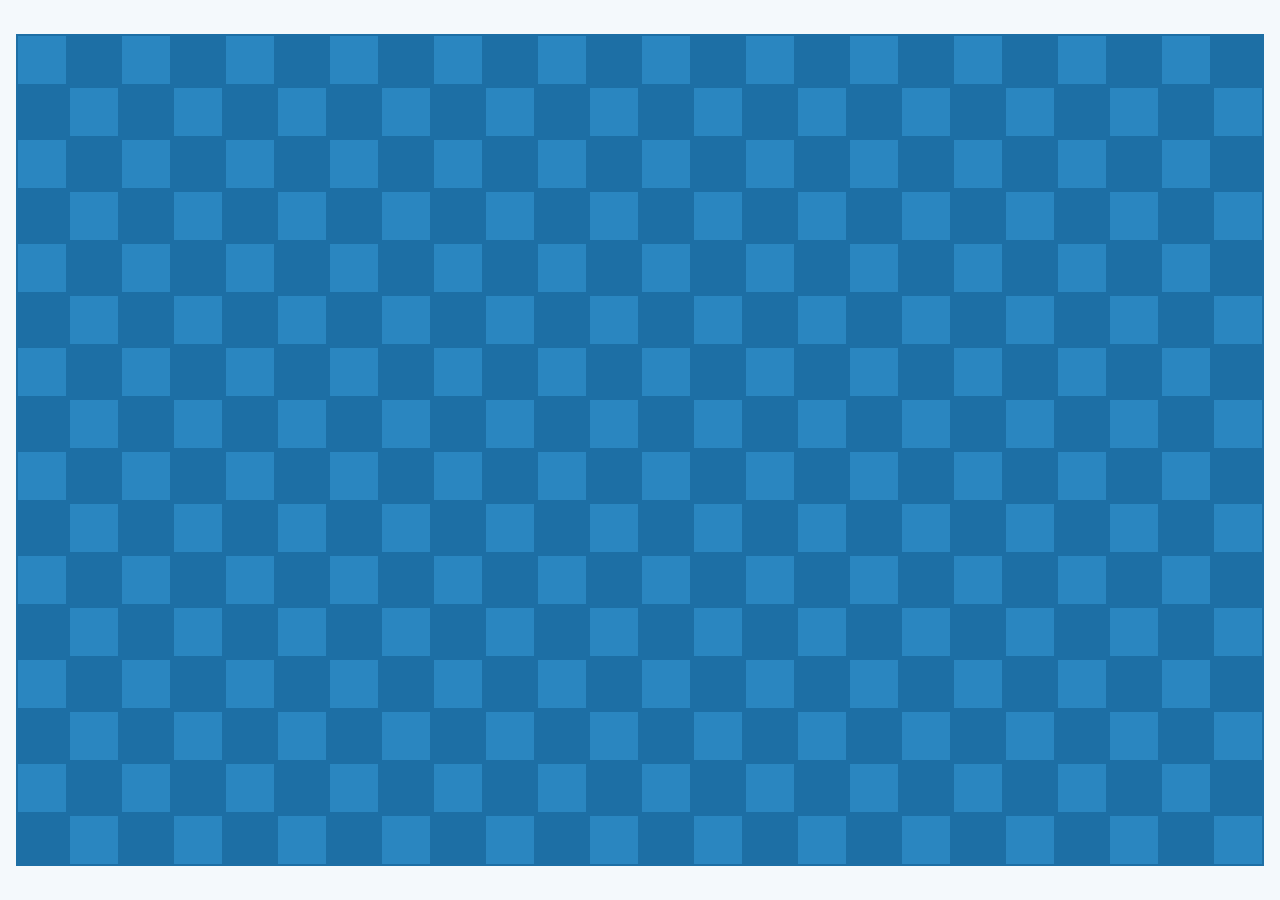
==== plugins/orca-snake/panel/index.html @ 3ea22e27 "OSN-2: Add DOM-free Snake core and Node tests Add window.createOrcaSnakeCore, a pure simulation with" ====
<!doctype html>
<html lang="en">
<head>
<meta charset="utf-8">
<meta name="viewport" content="width=device-width, initial-scale=1">
<meta http-equiv="Content-Security-Policy" content="default-src 'none'; connect-src 'none'; script-src 'unsafe-inline'; style-src 'unsafe-inline'; img-src data:; font-src data:; base-uri 'none'; form-action 'none'">
<title>Orca Snake</title>
<style>:root {
  color-scheme: light;
  --page: var(--orca-background, #f4f9fc);
  --focus: #1679bd;
}
* { box-sizing: border-box; }
html, body { height: 100%; }
body { margin: 0; background: var(--page); }
/* Just the game, centred on the panel like the offline dino page. */
main { min-height: 100%; display: flex; align-items: center; justify-content: center; padding: 16px; }
.playfield { width: 100%; aspect-ratio: 3 / 2; touch-action: none; }
canvas { display: block; width: 100%; outline: none; touch-action: none; cursor: pointer; image-rendering: crisp-edges; image-rendering: pixelated; }
canvas:focus-visible { outline: 3px solid var(--focus); outline-offset: 3px; }
.sr-only { position: absolute; width: 1px; height: 1px; padding: 0; margin: -1px; overflow: hidden; clip: rect(0,0,0,0); white-space: nowrap; border: 0; }

.dark { color-scheme: dark; --page: var(--orca-background,#0d1a26); --focus: #5fb8f0; }
@media (prefers-color-scheme: dark) { :root:not(.light):not(.dark) { color-scheme: dark; --page:#0d1a26; --focus:#5fb8f0; } }
</style>
</head>
<body>
<main>
  <h1 class="sr-only">Orca Snake</h1>
  <div class="playfield" id="playfield"><canvas id="game" tabindex="0" width="720" height="480" aria-label="Orca Snake. Arrow keys or WASD to steer, P or Escape to pause, Space to restart."></canvas></div>
  <p id="announcement" class="sr-only" aria-live="polite"></p>
</main>
<script>/* Orca Snake — original canvas game. Copyright (c) 2026 gentilfp. MIT. */
(function () {
  'use strict';
  const COLUMNS = 24;
  const ROWS = 16;
  const CELL = 30;
  const BOARD = '#1d6fa5';
  const GRID = '#2a86c0';

  // Fixed simulation constants. OSN-3 renders 720x480 as a 24x16 grid of 30px cells.
  const DIRECTIONS = {
    up: { x: 0, y: -1 },
    down: { x: 0, y: 1 },
    left: { x: -1, y: 0 },
    right: { x: 1, y: 0 }
  };
  const OPPOSITE = { up: 'down', down: 'up', left: 'right', right: 'left' };
  const PHASES = ['ready', 'running', 'paused', 'gameover'];
  const START_SNAKE = [{ x: 6, y: 8 }, { x: 5, y: 8 }, { x: 4, y: 8 }];
  const PICKUPS = {
    orca: { points: 10, growth: 1, boostMs: 0, shieldMs: 0 },
    claude: { points: 25, growth: 2, boostMs: 3000, shieldMs: 0 },
    codex: { points: 50, growth: 3, boostMs: 0, shieldMs: 5000 }
  };
  const PICKUP_LIFETIME_MS = 10000;
  const BOOST_FACTOR = 0.7;
  const BEST_KEY = 'orca-snake-best';

  function toInteger(value, fallback) {
    const number = Math.floor(Number(value));
    return Number.isFinite(number) && number >= 0 ? number : fallback;
  }

  function parseStoredBest(raw) {
    if (typeof raw === 'number') return toInteger(raw, 0);
    if (typeof raw !== 'string') return 0;
    const text = raw.trim();
    if (!/^\d+$/.test(text)) return 0;
    return toInteger(Number.parseInt(text, 10), 0);
  }

  function readBest(loadBest) {
    try {
      return toInteger(loadBest(), 0);
    } catch (error) {
      return 0;
    }
  }

  // Injected random values are clamped so a pathological source still yields a valid cell/weight.
  function unitRandom(random) {
    const value = Number(random());
    if (!Number.isFinite(value) || value <= 0) return 0;
    if (value >= 1) return 0.999999999;
    return value;
  }

  function pickKind(random) {
    const roll = unitRandom(random);
    if (roll < 0.7) return 'orca';
    if (roll < 0.95) return 'claude';
    return 'codex';
  }

  function copyPoint(point) {
    return { x: point.x, y: point.y };
  }

  // Pure Snake simulation. No canvas, DOM, storage, timers or global randomness:
  // OSN-3 owns rendering, input, frames and persistence wiring.
  window.createOrcaSnakeCore = function (options) {
    const settings = options || {};
    const random = typeof settings.random === 'function' ? settings.random : Math.random;
    const now = typeof settings.now === 'function' ? settings.now : Date.now;
    const loadBest = typeof settings.loadBest === 'function' ? settings.loadBest : function () { return 0; };
    const saveBest = typeof settings.saveBest === 'function' ? settings.saveBest : function () {};
    // Test-only seed for awkward board states (full board, one-segment snake). Production omits it.
    const testState = settings.testState;

    let snake;
    let direction;
    let queuedDirections;
    let pickup;
    let score;
    let best;
    let growthPending;
    let boostUntil;
    let shieldUntil;
    let phase;
    let result;
    let readyAt;
    let pausedAt;

    function snapshot() {
      return {
        phase: phase,
        snake: snake.map(copyPoint),
        direction: direction,
        queuedDirections: queuedDirections.slice(),
        pickup: pickup ? { x: pickup.x, y: pickup.y, kind: pickup.kind, expiresAt: pickup.expiresAt } : null,
        score: score,
        best: best,
        growthPending: growthPending,
        boostUntil: boostUntil,
        shieldUntil: shieldUntil,
        result: result
      };
    }

    function finish(outcome) {
      phase = 'gameover';
      result = outcome;
      queuedDirections = [];
      readyAt = null;
      pausedAt = null;
      if (outcome === 'won') pickup = null;
    }

    function persistBest(value) {
      try {
        saveBest(value);
      } catch (error) {
        // A broken persistence callback must not stop play.
      }
    }

    function bodyHas(x, y, ignoreTail) {
      const limit = ignoreTail ? snake.length - 1 : snake.length;
      for (let index = 0; index < limit; index += 1) {
        if (snake[index].x === x && snake[index].y === y) return true;
      }
      return false;
    }

    function freeCells() {
      const cells = [];
      for (let y = 0; y < ROWS; y += 1) {
        for (let x = 0; x < COLUMNS; x += 1) {
          if (!bodyHas(x, y, false)) cells.push({ x: x, y: y });
        }
      }
      return cells;
    }

    function spawnPickup(at) {
      const cells = freeCells();
      if (!cells.length) {
        finish('won');
        return;
      }
      const index = Math.floor(unitRandom(random) * cells.length);
      const cell = cells[index];
      pickup = { x: cell.x, y: cell.y, kind: pickKind(random), expiresAt: at + PICKUP_LIFETIME_MS };
    }

    function shiftDeadlines(elapsed) {
      if (elapsed <= 0) return;
      if (pickup && pickup.expiresAt > 0) pickup.expiresAt += elapsed;
      if (boostUntil > 0) boostUntil += elapsed;
      if (shieldUntil > 0) shieldUntil += elapsed;
    }

    function clearExpiredEffects(at) {
      if (boostUntil > 0 && at >= boostUntil) boostUntil = 0;
      if (shieldUntil > 0 && at >= shieldUntil) shieldUntil = 0;
    }

    function resetRun(at) {
      snake = START_SNAKE.map(copyPoint);
      direction = 'right';
      queuedDirections = [];
      score = 0;
      growthPending = 0;
      boostUntil = 0;
      shieldUntil = 0;
      result = null;
      readyAt = null;
      pausedAt = null;
      phase = 'ready';
      pickup = null;
      spawnPickup(at);
    }

    function seedTestState(state, at) {
      const seed = state || {};
      snake = Array.isArray(seed.snake) && seed.snake.length
        ? seed.snake.map(function (point) {
          return { x: toInteger(point && point.x, 0), y: toInteger(point && point.y, 0) };
        })
        : START_SNAKE.map(copyPoint);
      direction = DIRECTIONS[seed.direction] ? seed.direction : 'right';
      queuedDirections = Array.isArray(seed.queuedDirections)
        ? seed.queuedDirections.filter(function (turn) { return DIRECTIONS[turn]; }).slice(0, 2)
        : [];
      pickup = seed.pickup
        ? {
          x: toInteger(seed.pickup.x, 0),
          y: toInteger(seed.pickup.y, 0),
          kind: PICKUPS[seed.pickup.kind] ? seed.pickup.kind : 'orca',
          expiresAt: toInteger(seed.pickup.expiresAt, at + PICKUP_LIFETIME_MS)
        }
        : null;
      score = toInteger(seed.score, 0);
      growthPending = toInteger(seed.growthPending, 0);
      boostUntil = toInteger(seed.boostUntil, 0);
      shieldUntil = toInteger(seed.shieldUntil, 0);
      phase = PHASES.indexOf(seed.phase) >= 0 ? seed.phase : 'ready';
      result = seed.result === 'won' || seed.result === 'lost' ? seed.result : null;
      readyAt = phase === 'ready' ? at : null;
      pausedAt = null;
    }

    function start() {
      if (phase === 'running') return true;
      const at = now();
      if (phase === 'ready') {
        if (readyAt !== null) shiftDeadlines(at - readyAt);
        readyAt = null;
        phase = 'running';
        return true;
      }
      if (phase === 'paused') {
        if (pausedAt !== null) shiftDeadlines(at - pausedAt);
        pausedAt = null;
        phase = 'running';
        return true;
      }
      return false;
    }

    function pause() {
      if (phase !== 'running') return false;
      phase = 'paused';
      pausedAt = now();
      return true;
    }

    function togglePause() {
      if (phase === 'running') return pause();
      if (phase === 'paused') return start();
      return false;
    }

    function restart() {
      resetRun(now());
      phase = 'running';
      return true;
    }

    function queueDirection(turn) {
      if (phase !== 'running') return false;
      if (!DIRECTIONS[turn]) return false;
      if (queuedDirections.length >= 2) return false;
      const previous = queuedDirections.length ? queuedDirections[queuedDirections.length - 1] : direction;
      if (OPPOSITE[turn] === previous) return false;
      queuedDirections.push(turn);
      return true;
    }

    function getTickMs() {
      const at = now();
      const interval = Math.max(60, 150 - 5 * Math.floor(score / 50));
      return boostUntil > 0 && at < boostUntil ? interval * BOOST_FACTOR : interval;
    }

    function step() {
      if (phase !== 'running') return snapshot();

      const at = now();
      clearExpiredEffects(at);
      // A pickup left past its deadline respawns before the move; paused boards never reach here.
      if (pickup && at >= pickup.expiresAt) spawnPickup(at);
      if (phase !== 'running') return snapshot();

      const proposed = queuedDirections.length ? queuedDirections[0] : direction;
      const vector = DIRECTIONS[proposed];
      const nextX = snake[0].x + vector.x;
      const nextY = snake[0].y + vector.y;
      const collects = pickup !== null && pickup.x === nextX && pickup.y === nextY;
      // Growth keeps the tail, so entering the tail cell is only legal when nothing grows.
      const grows = collects || growthPending > 0;
      const hitsWall = nextX < 0 || nextX >= COLUMNS || nextY < 0 || nextY >= ROWS;
      const hitsBody = !hitsWall && bodyHas(nextX, nextY, !grows);

      if (hitsWall || hitsBody) {
        if (shieldUntil > 0 && at < shieldUntil) {
          shieldUntil = 0;
          queuedDirections = [];
          snake.pop();
          if (!snake.length) finish('lost');
        } else {
          finish('lost');
        }
        return snapshot();
      }

      if (queuedDirections.length) queuedDirections.shift();
      direction = proposed;
      snake.unshift({ x: nextX, y: nextY });

      let growth = growthPending;
      if (collects) {
        const reward = PICKUPS[pickup.kind];
        score += reward.points;
        growth += reward.growth;
        if (reward.boostMs) boostUntil = at + reward.boostMs;
        if (reward.shieldMs) shieldUntil = at + reward.shieldMs;
        if (score > best) {
          best = score;
          persistBest(best);
        }
        pickup = null;
      }

      if (growth > 0) {
        // The tail stays for this move; any remaining segments follow on later safe moves.
        growthPending = growth - 1;
      } else {
        growthPending = 0;
        snake.pop();
      }

      if (pickup === null) spawnPickup(at);
      if (phase === 'running' && snake.length >= COLUMNS * ROWS) finish('won');
      return snapshot();
    }

    if (testState) {
      seedTestState(testState, now());
    } else {
      const startedAt = now();
      resetRun(startedAt);
      readyAt = startedAt;
    }
    best = readBest(loadBest);

    return {
      start: start,
      pause: pause,
      togglePause: togglePause,
      restart: restart,
      queueDirection: queueDirection,
      step: step,
      getState: snapshot,
      getTickMs: getTickMs
    };
  };

  // Best-score adapter for OSN-3: the frame may deny localStorage, so keep the value in memory too.
  window.createOrcaSnakeBestStore = function (options) {
    const provided = options !== undefined && options !== null;
    let storage = null;
    if (provided) {
      storage = typeof options.getItem === 'function' ? options : (options.storage || null);
    } else {
      try {
        storage = window.localStorage || null;
      } catch (error) {
        storage = null;
      }
    }

    let best = 0;
    if (storage) {
      try {
        best = parseStoredBest(storage.getItem(BEST_KEY));
      } catch (error) {
        best = 0;
      }
    }

    function loadBest() {
      return best;
    }

    function saveBest(value) {
      const next = toInteger(value, 0);
      if (next > best) best = next;
      if (!storage) return;
      try {
        storage.setItem(BEST_KEY, String(best));
      } catch (error) {
        // Keep the in-memory best when storage is denied or full.
      }
    }

    return { loadBest: loadBest, saveBest: saveBest };
  };

  // Scaffold only: paints the board and its grid so the panel can be checked in Orca.
  // OSN-3 replaces the body of this factory with the renderer and the frame loop.
  window.createOrcaSnake = function ({ canvas, onStateChange = function () {}, onScore = function () {} }) {
    const context = canvas.getContext('2d');
    context.imageSmoothingEnabled = false;
    context.fillStyle = BOARD;
    context.fillRect(0, 0, COLUMNS * CELL, ROWS * CELL);
    // A lighter tint on alternating cells keeps the 24x16 grid visible on any panel width.
    context.fillStyle = GRID;
    for (let row = 0; row < ROWS; row += 1) {
      for (let column = (row % 2); column < COLUMNS; column += 2) {
        context.fillRect(column * CELL + 1, row * CELL + 1, CELL - 2, CELL - 2);
      }
    }
    return { destroy() {} };
  };
})();
</script>
<script>(() => {
  'use strict'
  // Scaffold controller: boots the game module and cleans it up when the panel goes away.
  const canvas = document.getElementById('game')
  const announcement = document.getElementById('announcement')
  const game = window.createOrcaSnake({ canvas })
  announcement.textContent = 'Orca Snake scaffold loaded.'
  window.addEventListener('pagehide', () => { game.destroy() }, { once: true })
})()
</script>
</body>
</html>
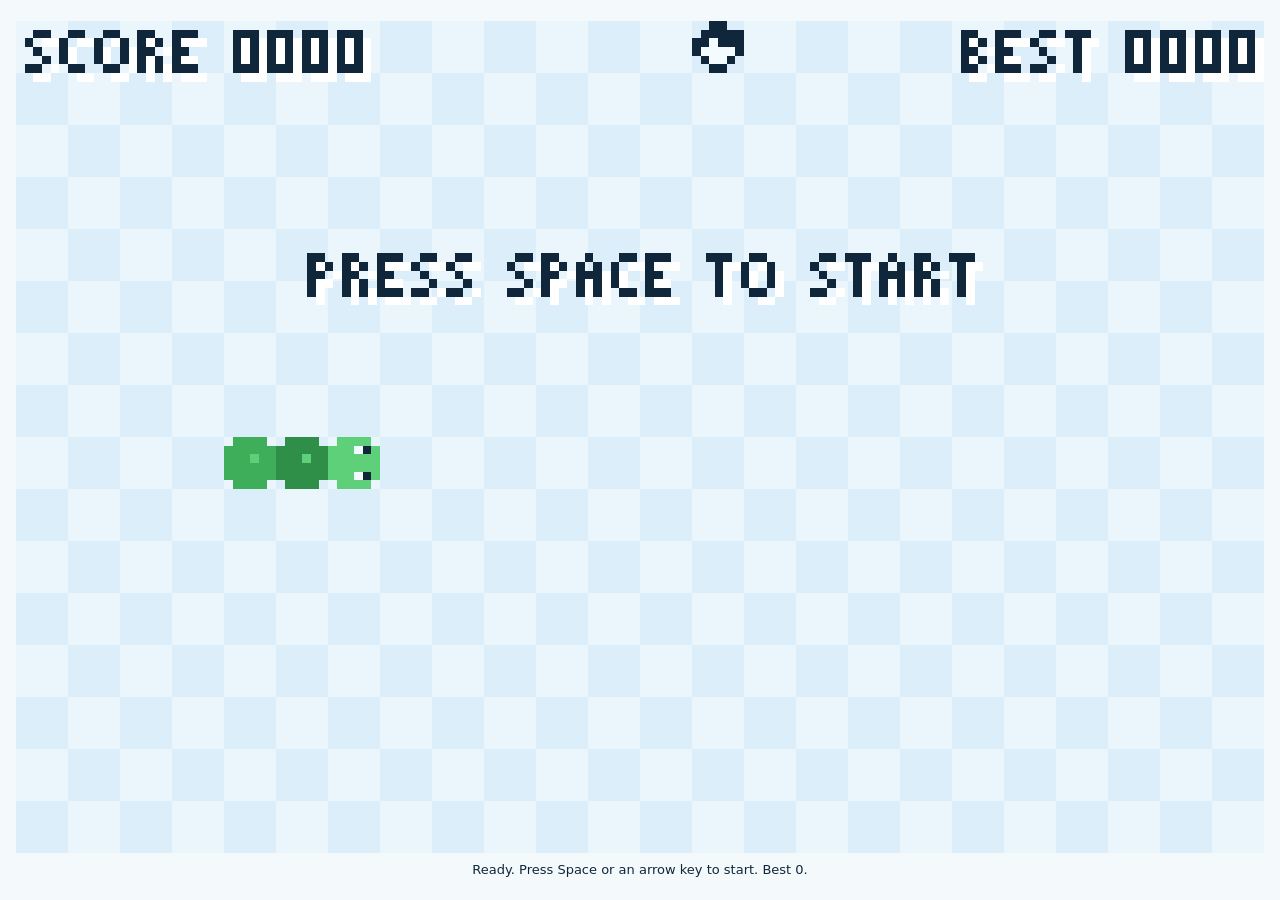
==== commit c908b1f4: "OSN-3: Add Snake renderer, panel controls and dev page Adds the canvas renderer, the createOrcaSnake" ====
--- a/plugins/orca-snake/panel/index.html
+++ b/plugins/orca-snake/panel/index.html
@@ -8,27 +8,29 @@
 <style>:root {
   color-scheme: light;
   --page: var(--orca-background, #f4f9fc);
+  --ink: #10273b;
   --focus: #1679bd;
 }
 * { box-sizing: border-box; }
 html, body { height: 100%; }
 body { margin: 0; background: var(--page); }
 /* Just the game, centred on the panel like the offline dino page. */
-main { min-height: 100%; display: flex; align-items: center; justify-content: center; padding: 16px; }
+main { min-height: 100%; display: flex; flex-direction: column; align-items: center; justify-content: center; gap: 8px; padding: 16px; }
 .playfield { width: 100%; aspect-ratio: 3 / 2; touch-action: none; }
 canvas { display: block; width: 100%; outline: none; touch-action: none; cursor: pointer; image-rendering: crisp-edges; image-rendering: pixelated; }
 canvas:focus-visible { outline: 3px solid var(--focus); outline-offset: 3px; }
+.status { margin: 0; font: 13px/1.4 ui-sans-serif, system-ui, sans-serif; color: var(--ink); text-align: center; }
 .sr-only { position: absolute; width: 1px; height: 1px; padding: 0; margin: -1px; overflow: hidden; clip: rect(0,0,0,0); white-space: nowrap; border: 0; }
 
-.dark { color-scheme: dark; --page: var(--orca-background,#0d1a26); --focus: #5fb8f0; }
-@media (prefers-color-scheme: dark) { :root:not(.light):not(.dark) { color-scheme: dark; --page:#0d1a26; --focus:#5fb8f0; } }
+.dark { color-scheme: dark; --page: var(--orca-background,#0d1a26); --ink: #eaf6fc; --focus: #5fb8f0; }
+@media (prefers-color-scheme: dark) { :root:not(.light):not(.dark) { color-scheme: dark; --page:#0d1a26; --ink:#eaf6fc; --focus:#5fb8f0; } }
 </style>
 </head>
 <body>
 <main>
   <h1 class="sr-only">Orca Snake</h1>
   <div class="playfield" id="playfield"><canvas id="game" tabindex="0" width="720" height="480" aria-label="Orca Snake. Arrow keys or WASD to steer, P or Escape to pause, Space to restart."></canvas></div>
-  <p id="announcement" class="sr-only" aria-live="polite"></p>
+  <p id="announcement" class="status" aria-live="polite"></p>
 </main>
 <script>/* Orca Snake — original canvas game. Copyright (c) 2026 gentilfp. MIT. */
 (function () {
@@ -36,8 +38,8 @@
   const COLUMNS = 24;
   const ROWS = 16;
   const CELL = 30;
-  const BOARD = '#1d6fa5';
-  const GRID = '#2a86c0';
+  // Every sprite is a 6x6 grid of 5px art pixels, so 6 * ART fills one 30px cell exactly.
+  const ART = 5;
 
   // Fixed simulation constants. OSN-3 renders 720x480 as a 24x16 grid of 30px cells.
   const DIRECTIONS = {
@@ -419,32 +421,608 @@
     return { loadBest: loadBest, saveBest: saveBest };
   };
 
-  // Scaffold only: paints the board and its grid so the panel can be checked in Orca.
-  // OSN-3 replaces the body of this factory with the renderer and the frame loop.
-  window.createOrcaSnake = function ({ canvas, onStateChange = function () {}, onScore = function () {} }) {
-    const context = canvas.getContext('2d');
-    context.imageSmoothingEnabled = false;
-    context.fillStyle = BOARD;
-    context.fillRect(0, 0, COLUMNS * CELL, ROWS * CELL);
-    // A lighter tint on alternating cells keeps the 24x16 grid visible on any panel width.
-    context.fillStyle = GRID;
-    for (let row = 0; row < ROWS; row += 1) {
-      for (let column = (row % 2); column < COLUMNS; column += 2) {
-        context.fillRect(column * CELL + 1, row * CELL + 1, CELL - 2, CELL - 2);
-      }
-    }
-    return { destroy() {} };
+  // ---- Renderer -----------------------------------------------------------------------------
+  // One character per art pixel; '.' is transparent. The snake and pickups are original art.
+  const HEAD_ART = [
+    '.gggg.',
+    'gggwkg',
+    'gggggg',
+    'gggggg',
+    'gggwkg',
+    '.gggg.'
+  ];
+  const BODY_ART = [
+    '.gggg.',
+    'gggggg',
+    'ggghgg',
+    'gggggg',
+    'gggggg',
+    '.gggg.'
+  ];
+  const PICKUP_ART = {
+    // Orca: a blunt little whale, dark back and pale belly.
+    orca: {
+      rows: ['..kk..', '.kkkkk', 'kkwkkk', 'kwwwwk', '.kwwk.', '..kk..'],
+      colors: { k: '#10263a', w: '#f4fbff' }
+    },
+    // Claude: the orange spark, two warm tones only.
+    claude: {
+      rows: ['..oo..', 'o.oo.o', '.oyyo.', 'oooooo', '.oyyo.', 'o.oo.o'],
+      colors: { o: '#d97757', y: '#f6c992' }
+    },
+    // Codex: a teal terminal box with a prompt mark.
+    codex: {
+      rows: ['cccccc', 'cw...c', 'c.w..c', 'cw.wwc', 'c....c', 'cccccc'],
+      colors: { c: '#19a89b', w: '#ccfff9' }
+    }
+  };
+  // 3x5 pixel font copied from the runner for the letters and digits the HUD needs.
+  const FONT = {
+    '0': ['###', '#.#', '#.#', '#.#', '###'], '1': ['.#.', '##.', '.#.', '.#.', '###'],
+    '2': ['###', '..#', '###', '#..', '###'], '3': ['###', '..#', '.##', '..#', '###'],
+    '4': ['#.#', '#.#', '###', '..#', '..#'], '5': ['###', '#..', '###', '..#', '###'],
+    '6': ['###', '#..', '###', '#.#', '###'], '7': ['###', '..#', '..#', '.#.', '.#.'],
+    '8': ['###', '#.#', '###', '#.#', '###'], '9': ['###', '#.#', '###', '..#', '###'],
+    ' ': ['..', '..', '..', '..', '..'],
+    A: ['.#.', '#.#', '###', '#.#', '#.#'], B: ['##.', '#.#', '##.', '#.#', '##.'],
+    C: ['.##', '#..', '#..', '#..', '.##'], D: ['##.', '#.#', '#.#', '#.#', '##.'],
+    E: ['###', '#..', '##.', '#..', '###'], G: ['.##.', '#...', '#.##', '#..#', '.##.'],
+    L: ['#..', '#..', '#..', '#..', '###'], M: ['#...#', '##.##', '#.#.#', '#...#', '#...#'],
+    N: ['#..#', '##.#', '#.##', '#..#', '#..#'], O: ['.##.', '#..#', '#..#', '#..#', '.##.'],
+    P: ['##.', '#.#', '##.', '#..', '#..'], R: ['##.', '#.#', '##.', '#.#', '#.#'],
+    S: ['.##', '#..', '.#.', '..#', '##.'], T: ['###', '.#.', '.#.', '.#.', '.#.'],
+    U: ['#.#', '#.#', '#.#', '#.#', '###'], V: ['#.#', '#.#', '#.#', '#.#', '.#.'],
+    W: ['#...#', '#...#', '#.#.#', '##.##', '#...#']
+  };
+  // Light and dark are the only themes; both keep the board quiet so the snake reads clearly.
+  const PALETTES = {
+    light: {
+      boardA: '#eaf6fc',
+      boardB: '#dbeefa',
+      ink: '#10273b',
+      shadow: '#ffffff',
+      scrim: 'rgba(234, 246, 252, 0.82)',
+      bodyA: '#3fae5a',
+      bodyB: '#2f8f49',
+      head: '#5fd07a'
+    },
+    dark: {
+      boardA: '#102838',
+      boardB: '#0b1f2d',
+      ink: '#eaf6fc',
+      shadow: '#04121c',
+      scrim: 'rgba(4, 16, 26, 0.82)',
+      bodyA: '#54cf74',
+      bodyB: '#3aa85a',
+      head: '#7ce69a'
+    }
+  };
+  const TURN_STEPS = { right: 0, down: 1, left: 2, up: 3 };
+
+  function rotateClockwise(rows) {
+    const size = rows.length;
+    return rows.map(function (unused, y) {
+      let line = '';
+      for (let x = 0; x < size; x += 1) line += rows[size - 1 - x][y];
+      return line;
+    });
+  }
+
+  // The head art faces right; rotate it in 90 degree steps for the other directions.
+  function orient(rows, direction) {
+    let grid = rows;
+    const steps = TURN_STEPS[direction] || 0;
+    for (let step = 0; step < steps; step += 1) grid = rotateClockwise(grid);
+    return grid;
+  }
+
+  window.createOrcaSnakeRenderer = function (canvas) {
+    const ctx = canvas && typeof canvas.getContext === 'function' ? canvas.getContext('2d') : null;
+    if (!ctx) throw new Error('Orca Snake needs a 2D canvas.');
+    ctx.imageSmoothingEnabled = false;
+
+    const hooks = Object.create(null);
+    let theme = 'light';
+    let palette = PALETTES.light;
+    let previous = null;
+    let busy = false;
+    let destroyed = false;
+
+    function fillCell(view, x, y, color) {
+      view.ctx.fillStyle = color;
+      view.ctx.fillRect(x * CELL, y * CELL, CELL, CELL);
+    }
+
+    function drawSprite(view, grid, colors, cellX, cellY) {
+      for (let row = 0; row < grid.length; row += 1) {
+        const line = grid[row];
+        for (let column = 0; column < line.length; column += 1) {
+          const color = colors[line[column]];
+          if (!color) continue;
+          view.ctx.fillStyle = color;
+          view.ctx.fillRect(cellX * CELL + column * ART, cellY * CELL + row * ART, ART, ART);
+        }
+      }
+    }
+
+    function drawText(view, text, x, y, color, scale) {
+      const unit = ART * (scale || 1);
+      let penX = x;
+      for (const character of String(text)) {
+        const glyph = FONT[character] || FONT[' '];
+        for (let row = 0; row < glyph.length; row += 1) {
+          const line = glyph[row];
+          for (let column = 0; column < line.length; column += 1) {
+            if (line[column] !== '#') continue;
+            view.ctx.fillStyle = color;
+            view.ctx.fillRect(penX + column * unit, y + row * unit, unit, unit);
+          }
+        }
+        penX += (glyph[0].length + 1) * unit;
+      }
+    }
+
+    function textWidth(text, scale) {
+      const unit = ART * (scale || 1);
+      let width = 0;
+      for (const character of String(text)) width += ((FONT[character] || FONT[' '])[0].length + 1) * unit;
+      return width - unit;
+    }
+
+    function drawBoard(view) {
+      for (let y = 0; y < ROWS; y += 1) {
+        for (let x = 0; x < COLUMNS; x += 1) {
+          fillCell(view, x, y, (x + y) % 2 === 0 ? view.palette.boardA : view.palette.boardB);
+        }
+      }
+    }
+
+    function drawPickup(view) {
+      const pickup = view.snapshot.pickup;
+      if (!pickup) return;
+      const art = PICKUP_ART[pickup.kind] || PICKUP_ART.orca;
+      drawSprite(view, art.rows, art.colors, pickup.x, pickup.y);
+    }
+
+    function drawSnake(view) {
+      const snake = view.snapshot.snake || [];
+      for (let index = snake.length - 1; index >= 1; index -= 1) {
+        const segment = snake[index];
+        drawSprite(view, BODY_ART, {
+          g: index % 2 === 0 ? view.palette.bodyA : view.palette.bodyB,
+          h: view.palette.head
+        }, segment.x, segment.y);
+      }
+      if (!snake.length) return;
+      const head = snake[0];
+      drawSprite(view, orient(HEAD_ART, view.snapshot.direction), {
+        g: view.palette.head,
+        w: '#f2fbff',
+        k: view.palette.ink
+      }, head.x, head.y);
+    }
+
+    function drawHud(view) {
+      const scoreText = 'SCORE ' + String(view.snapshot.score).padStart(4, '0');
+      const bestText = 'BEST ' + String(view.snapshot.best).padStart(4, '0');
+      const top = ART;
+      drawText(view, scoreText, ART + ART, top + ART, view.palette.shadow, 1);
+      drawText(view, scoreText, ART, top, view.palette.ink, 1);
+      const bestLeft = COLUMNS * CELL - ART - textWidth(bestText, 1);
+      drawText(view, bestText, bestLeft + ART, top + ART, view.palette.shadow, 1);
+      drawText(view, bestText, bestLeft, top, view.palette.ink, 1);
+    }
+
+    function drawOverlay(view) {
+      const snapshot = view.snapshot;
+      const centerX = (COLUMNS * CELL) / 2;
+      const centerY = (ROWS * CELL) / 2;
+
+      function centered(text, y, color, scale) {
+        drawText(view, text, Math.round(centerX - textWidth(text, scale) / 2) + ART, y + ART, view.palette.shadow, scale);
+        drawText(view, text, Math.round(centerX - textWidth(text, scale) / 2), y, color, scale);
+      }
+
+      if (snapshot.phase === 'ready') {
+        // Above the starting snake, which sits in the middle row.
+        centered('PRESS SPACE TO START', Math.round(ROWS * CELL * 0.28), view.palette.ink, 1);
+        return;
+      }
+      if (snapshot.phase !== 'paused' && snapshot.phase !== 'gameover') return;
+
+      view.ctx.fillStyle = view.palette.scrim;
+      view.ctx.fillRect(0, 0, COLUMNS * CELL, ROWS * CELL);
+
+      if (snapshot.phase === 'paused') {
+        centered('PAUSED', Math.round(centerY - 50), view.palette.ink, 2);
+        centered('PRESS SPACE', Math.round(centerY + 20), view.palette.ink, 1);
+        return;
+      }
+
+      centered(snapshot.result === 'won' ? 'WELL DONE' : 'GAME OVER', 150, view.palette.ink, 2);
+      centered('SCORE ' + String(snapshot.score), 220, view.palette.ink, 1);
+      if (snapshot.score === snapshot.best && snapshot.score > 0) {
+        centered('NEW BEST', 250, view.palette.head, 1);
+      }
+    }
+
+    function runHooks(slot, view) {
+      const list = hooks[slot];
+      if (!list || !list.length) return false;
+      let animating = false;
+      for (let index = 0; index < list.length; index += 1) {
+        if (list[index](view)) animating = true;
+      }
+      return animating;
+    }
+
+    function makeView(snapshot, at) {
+      return {
+        ctx: ctx,
+        snapshot: snapshot,
+        previous: previous,
+        now: at,
+        theme: theme,
+        palette: palette,
+        COLS: COLUMNS,
+        ROWS: ROWS,
+        CELL: CELL,
+        ART: ART,
+        drawSprite: drawSprite,
+        drawText: drawText,
+        fillCell: fillCell
+      };
+    }
+
+    return {
+      render: function (snapshot, at) {
+        if (destroyed || !snapshot) return;
+        const view = makeView(snapshot, at);
+        busy = false;
+        view.ctx.save();
+        if (runHooks('beforeScene', view)) busy = true;
+        drawBoard(view);
+        if (runHooks('afterBoard', view)) busy = true;
+        drawPickup(view);
+        if (runHooks('afterPickup', view)) busy = true;
+        drawSnake(view);
+        if (runHooks('afterSnake', view)) busy = true;
+        view.ctx.restore();
+        drawHud(view);
+        if (runHooks('afterHud', view)) busy = true;
+        drawOverlay(view);
+        if (runHooks('afterOverlay', view)) busy = true;
+        previous = snapshot;
+      },
+      setTheme: function (name) {
+        theme = name === 'dark' ? 'dark' : 'light';
+        palette = PALETTES[theme];
+      },
+      addHook: function (slot, fn) {
+        if (destroyed || typeof slot !== 'string' || typeof fn !== 'function') return;
+        if (!hooks[slot]) hooks[slot] = [];
+        hooks[slot].push(fn);
+      },
+      isBusy: function () {
+        return busy && !destroyed;
+      },
+      destroy: function () {
+        if (destroyed) return;
+        destroyed = true;
+        busy = false;
+        previous = null;
+        for (const slot of Object.keys(hooks)) delete hooks[slot];
+      }
+    };
+  };
+
+  // Canvas game on top of the OSN-2 core: input methods, callbacks and the frame loop.
+  window.createOrcaSnake = function (options) {
+    const settings = options || {};
+    const onStateChange = typeof settings.onStateChange === 'function' ? settings.onStateChange : function () {};
+    const onScore = typeof settings.onScore === 'function' ? settings.onScore : function () {};
+    const now = typeof settings.now === 'function' ? settings.now : Date.now;
+    const random = typeof settings.random === 'function' ? settings.random : Math.random;
+
+    const renderer = window.createOrcaSnakeRenderer(settings.canvas);
+    let core = settings.core;
+    if (!core) {
+      // An explicit `storage: null` disables persistence; omitting it auto-detects localStorage.
+      const hasStorage = Object.prototype.hasOwnProperty.call(settings, 'storage');
+      const store = hasStorage
+        ? window.createOrcaSnakeBestStore({ storage: settings.storage || null })
+        : window.createOrcaSnakeBestStore();
+      core = window.createOrcaSnakeCore({ now: now, random: random, loadBest: store.loadBest, saveBest: store.saveBest });
+    }
+
+    let destroyed = false;
+    let frame = null;
+    let lastStep = now();
+    let lastPhase = null;
+    let lastScore = -1;
+    let lastBest = -1;
+
+    function cancelFrame() {
+      if (frame === null) return;
+      window.cancelAnimationFrame(frame);
+      frame = null;
+    }
+
+    function scheduleFrame() {
+      if (destroyed || frame !== null) return;
+      frame = window.requestAnimationFrame(onFrame);
+    }
+
+    function sync() {
+      const snapshot = core.getState();
+      if (snapshot.phase !== lastPhase) {
+        lastPhase = snapshot.phase;
+        onStateChange(snapshot.phase, snapshot);
+      }
+      if (snapshot.score !== lastScore || snapshot.best !== lastBest) {
+        lastScore = snapshot.score;
+        lastBest = snapshot.best;
+        onScore(snapshot.score, snapshot.best);
+      }
+      renderer.render(snapshot, now());
+      return snapshot;
+    }
+
+    function keepFrames() {
+      if (destroyed) return;
+      if (core.getState().phase === 'running' || renderer.isBusy()) scheduleFrame();
+    }
+
+    function onFrame() {
+      frame = null;
+      if (destroyed) return;
+      if (core.getState().phase === 'running') {
+        const at = now();
+        const tick = core.getTickMs();
+        if (at - lastStep >= tick) {
+          // After a stall, restart the clock instead of replaying the missed steps.
+          if (at - lastStep >= tick * 2) lastStep = at;
+          else lastStep += tick;
+          core.step();
+          sync();
+        } else {
+          renderer.render(core.getState(), now());
+        }
+      } else {
+        renderer.render(core.getState(), now());
+      }
+      keepFrames();
+    }
+
+    function start() {
+      if (destroyed) return;
+      if (core.getState().phase === 'gameover') {
+        restart();
+        return;
+      }
+      if (core.start()) lastStep = now();
+      sync();
+      keepFrames();
+    }
+
+    function pause() {
+      if (destroyed) return;
+      if (core.getState().phase !== 'running') return;
+      core.pause();
+      cancelFrame();
+      sync();
+      keepFrames();
+    }
+
+    function togglePause() {
+      if (destroyed) return;
+      const phase = core.getState().phase;
+      if (phase === 'running') pause();
+      else if (phase === 'paused') start();
+    }
+
+    function restart() {
+      if (destroyed) return;
+      core.restart();
+      lastStep = now();
+      sync();
+      keepFrames();
+    }
+
+    function queueDirection(direction) {
+      if (destroyed) return;
+      core.queueDirection(direction);
+      sync();
+      keepFrames();
+    }
+
+    function getState() {
+      return core.getState();
+    }
+
+    function setTheme(name) {
+      if (destroyed) return;
+      renderer.setTheme(name);
+      renderer.render(core.getState(), now());
+    }
+
+    function destroy() {
+      if (destroyed) return;
+      destroyed = true;
+      cancelFrame();
+      renderer.destroy();
+    }
+
+    sync();
+    keepFrames();
+
+    return {
+      start: start,
+      pause: pause,
+      togglePause: togglePause,
+      restart: restart,
+      queueDirection: queueDirection,
+      getState: getState,
+      setTheme: setTheme,
+      destroy: destroy
+    };
   };
 })();
 </script>
 <script>(() => {
   'use strict'
-  // Scaffold controller: boots the game module and cleans it up when the panel goes away.
   const canvas = document.getElementById('game')
   const announcement = document.getElementById('announcement')
-  const game = window.createOrcaSnake({ canvas })
-  announcement.textContent = 'Orca Snake scaffold loaded.'
-  window.addEventListener('pagehide', () => { game.destroy() }, { once: true })
+  if (!canvas || !announcement) return
+
+  const TURNS = {
+    ArrowUp: 'up', KeyW: 'up',
+    ArrowDown: 'down', KeyS: 'down',
+    ArrowLeft: 'left', KeyA: 'left',
+    ArrowRight: 'right', KeyD: 'right'
+  }
+  // Some webviews and synthesized key events provide key without a physical code.
+  const KEY_CODES = { ' ': 'Space', Spacebar: 'Space', p: 'KeyP', P: 'KeyP' }
+
+  let phase = 'ready'
+  let score = 0
+  let best = 0
+  let outcome = null
+  let bestBeforeRun = 0
+
+  function updateStatus() {
+    if (phase === 'gameover') {
+      const head = outcome === 'won' ? 'Board full, you win.' : 'Game over.'
+      const record = score > bestBeforeRun ? ' New best!' : ''
+      announcement.textContent = `${head} Score ${score}.${record} Press Space to play again.`
+      return
+    }
+    if (phase === 'running') {
+      announcement.textContent = `Playing. Score ${score}. Best ${best}.`
+      return
+    }
+    if (phase === 'paused') {
+      announcement.textContent = `Paused. Score ${score}. Press Space or P to resume.`
+      return
+    }
+    announcement.textContent = `Ready. Press Space or an arrow key to start. Best ${best}.`
+  }
+
+  const game = window.createOrcaSnake({
+    canvas,
+    onStateChange(next, snapshot) {
+      phase = next
+      score = snapshot.score
+      best = snapshot.best
+      outcome = snapshot.result
+      if (next === 'running' && snapshot.score === 0) bestBeforeRun = snapshot.best
+      updateStatus()
+    },
+    onScore(nextScore, nextBest) {
+      score = nextScore
+      best = nextBest
+      updateStatus()
+    }
+  })
+
+  function isFormField(target) {
+    if (!target || typeof Element === 'undefined' || !(target instanceof Element)) return false
+    if (typeof target.closest !== 'function') return false
+    return Boolean(target.closest('button, input, textarea, select, [contenteditable="true"]'))
+  }
+
+  function spaceAction() {
+    const current = game.getState().phase
+    if (current === 'ready' || current === 'paused') game.start()
+    else if (current === 'gameover') game.restart()
+  }
+
+  function turnAction(direction) {
+    const current = game.getState().phase
+    if (current === 'ready') game.start()
+    if (current === 'ready' || current === 'running') game.queueDirection(direction)
+  }
+
+  function onKeyDown(event) {
+    if (event.metaKey || event.ctrlKey || event.altKey) return
+    if (isFormField(event.target)) return
+    const code = event.code || KEY_CODES[event.key] || event.key
+    if (Object.prototype.hasOwnProperty.call(TURNS, code)) {
+      event.preventDefault()
+      if (event.repeat) return
+      turnAction(TURNS[code])
+      return
+    }
+    if (code === 'Space') {
+      event.preventDefault()
+      if (event.repeat) return
+      spaceAction()
+      return
+    }
+    if (code === 'KeyP' || code === 'Escape') {
+      event.preventDefault()
+      if (event.repeat) return
+      const current = game.getState().phase
+      if (current === 'running' || current === 'paused') game.togglePause()
+    }
+  }
+
+  function onPointerDown(event) {
+    if (event.button !== undefined && event.button !== 0) return
+    event.preventDefault()
+    if (typeof canvas.focus === 'function') canvas.focus({ preventScroll: true })
+    spaceAction()
+  }
+
+  function pauseAway() {
+    game.pause()
+  }
+
+  function onVisibilityChange() {
+    if (document.hidden) game.pause()
+  }
+
+  const darkQuery = typeof window.matchMedia === 'function' ? window.matchMedia('(prefers-color-scheme: dark)') : null
+  function currentTheme() {
+    const root = document.documentElement
+    const classes = root && root.classList
+    if (classes && classes.contains('dark')) return 'dark'
+    if (classes && classes.contains('light')) return 'light'
+    return darkQuery && darkQuery.matches ? 'dark' : 'light'
+  }
+  function applyTheme() {
+    game.setTheme(currentTheme())
+  }
+
+  const themeObserver = typeof MutationObserver === 'function' ? new MutationObserver(applyTheme) : null
+  if (themeObserver) {
+    themeObserver.observe(document.documentElement, { attributes: true, attributeFilter: ['class', 'style'] })
+  }
+  if (darkQuery && typeof darkQuery.addEventListener === 'function') {
+    darkQuery.addEventListener('change', applyTheme)
+  }
+
+  let tornDown = false
+  function teardown() {
+    if (tornDown) return
+    tornDown = true
+    document.removeEventListener('keydown', onKeyDown)
+    window.removeEventListener('blur', pauseAway)
+    document.removeEventListener('visibilitychange', onVisibilityChange)
+    canvas.removeEventListener('pointerdown', onPointerDown)
+    if (darkQuery && typeof darkQuery.removeEventListener === 'function') {
+      darkQuery.removeEventListener('change', applyTheme)
+    }
+    if (themeObserver) themeObserver.disconnect()
+    game.destroy()
+  }
+
+  document.addEventListener('keydown', onKeyDown)
+  window.addEventListener('blur', pauseAway)
+  document.addEventListener('visibilitychange', onVisibilityChange)
+  canvas.addEventListener('pointerdown', onPointerDown)
+  if (typeof window.addEventListener === 'function') window.addEventListener('pagehide', teardown, { once: true })
+  applyTheme()
 })()
 </script>
 </body>
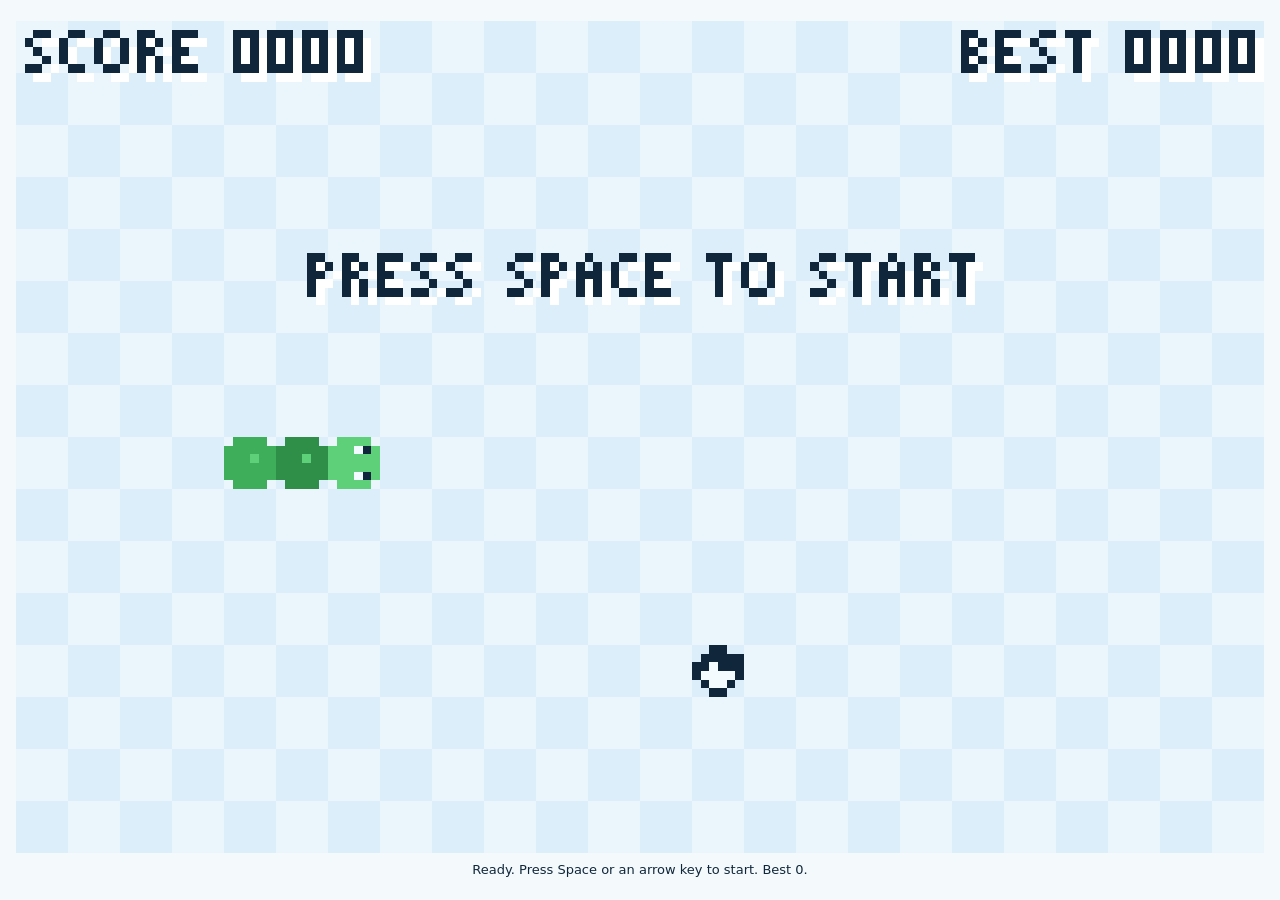
==== commit 03dddfee: "OSN-5: Add pickup effects, shake, boost and shield indicators, random pickup expiry Adds floating la" ====
--- a/plugins/orca-snake/panel/index.html
+++ b/plugins/orca-snake/panel/index.html
@@ -56,7 +56,8 @@
     claude: { points: 25, growth: 2, boostMs: 3000, shieldMs: 0 },
     codex: { points: 50, growth: 3, boostMs: 0, shieldMs: 5000 }
   };
-  const PICKUP_LIFETIME_MS = 10000;
+  // OSN-5: a spawned pickup expires after a random whole number of milliseconds in [8000, 12000].
+  const PICKUP_TTL_MIN_MS = 8000;
   const BOOST_FACTOR = 0.7;
   const BEST_KEY = 'orca-snake-best';
 
@@ -94,6 +95,13 @@
     if (roll < 0.7) return 'orca';
     if (roll < 0.95) return 'claude';
     return 'codex';
+  }
+
+  // The lifetime roll is the third and last draw of a spawn, so cell and kind stay deterministic.
+  function pickupTtl(random) {
+    const value = Number(random());
+    const roll = Number.isFinite(value) ? Math.min(Math.max(value, 0), 0.999999) : 0;
+    return PICKUP_TTL_MIN_MS + Math.floor(roll * 4001);
   }
 
   function copyPoint(point) {
@@ -184,7 +192,9 @@
       }
       const index = Math.floor(unitRandom(random) * cells.length);
       const cell = cells[index];
-      pickup = { x: cell.x, y: cell.y, kind: pickKind(random), expiresAt: at + PICKUP_LIFETIME_MS };
+      // Cell, kind, then lifetime: a scripted random stream still picks the same cell and kind.
+      const kind = pickKind(random);
+      pickup = { x: cell.x, y: cell.y, kind: kind, expiresAt: at + pickupTtl(random) };
     }
 
     function shiftDeadlines(elapsed) {
@@ -231,7 +241,7 @@
           x: toInteger(seed.pickup.x, 0),
           y: toInteger(seed.pickup.y, 0),
           kind: PICKUPS[seed.pickup.kind] ? seed.pickup.kind : 'orca',
-          expiresAt: toInteger(seed.pickup.expiresAt, at + PICKUP_LIFETIME_MS)
+          expiresAt: toInteger(seed.pickup.expiresAt, at + PICKUP_TTL_MIN_MS)
         }
         : null;
       score = toInteger(seed.score, 0);
@@ -456,7 +466,7 @@
       colors: { c: '#19a89b', w: '#ccfff9' }
     }
   };
-  // 3x5 pixel font copied from the runner for the letters and digits the HUD needs.
+  // 3x5 pixel font in the runner's style for the HUD and the OSN-5 effect labels.
   const FONT = {
     '0': ['###', '#.#', '#.#', '#.#', '###'], '1': ['.#.', '##.', '.#.', '.#.', '###'],
     '2': ['###', '..#', '###', '#..', '###'], '3': ['###', '..#', '.##', '..#', '###'],
@@ -467,12 +477,14 @@
     A: ['.#.', '#.#', '###', '#.#', '#.#'], B: ['##.', '#.#', '##.', '#.#', '##.'],
     C: ['.##', '#..', '#..', '#..', '.##'], D: ['##.', '#.#', '#.#', '#.#', '##.'],
     E: ['###', '#..', '##.', '#..', '###'], G: ['.##.', '#...', '#.##', '#..#', '.##.'],
+    H: ['#.#', '#.#', '###', '#.#', '#.#'], I: ['###', '.#.', '.#.', '.#.', '###'],
     L: ['#..', '#..', '#..', '#..', '###'], M: ['#...#', '##.##', '#.#.#', '#...#', '#...#'],
     N: ['#..#', '##.#', '#.##', '#..#', '#..#'], O: ['.##.', '#..#', '#..#', '#..#', '.##.'],
     P: ['##.', '#.#', '##.', '#..', '#..'], R: ['##.', '#.#', '##.', '#.#', '#.#'],
     S: ['.##', '#..', '.#.', '..#', '##.'], T: ['###', '.#.', '.#.', '.#.', '.#.'],
     U: ['#.#', '#.#', '#.#', '#.#', '###'], V: ['#.#', '#.#', '#.#', '#.#', '.#.'],
-    W: ['#...#', '#...#', '#.#.#', '##.##', '#...#']
+    W: ['#...#', '#...#', '#.#.#', '##.##', '#...#'],
+    X: ['#.#', '#.#', '.#.', '#.#', '#.#'], '+': ['...', '.#.', '###', '.#.', '...']
   };
   // Light and dark are the only themes; both keep the board quiet so the snake reads clearly.
   const PALETTES = {
@@ -716,6 +728,282 @@
     };
   };
 
+  // ---- OSN-5 effects -----------------------------------------------------------------------
+  // Copy and colours per pickup; effects only read rendered snapshots, so the core stays untouched.
+  const EFFECT_KINDS = {
+    orca: { text: '+10 ORCA', primary: '#f4fbff', secondary: '#6fb7e8' },
+    claude: { text: '+25 CLAUDE', primary: '#f39a4c', secondary: '#ffd86b' },
+    codex: { text: '+50 CODEX', primary: '#3cc9b5', secondary: '#3cc9b5' }
+  };
+  const SCORE_KINDS = { 10: 'orca', 25: 'claude', 50: 'codex' };
+  const LABEL_MS = 800;
+  const LABEL_BLINK_MS = 200;
+  const BURST_MS = 450;
+  const FLASH_MS = 140;
+  const SHAKE_MS = 400;
+  const MAX_LABELS = 4;
+  const MAX_PARTICLES = 32;
+  const MAX_FLASHES = 8;
+  const BURST_DIRECTIONS = [
+    { x: 1, y: 0 }, { x: 1, y: 1 }, { x: 0, y: 1 }, { x: -1, y: 1 },
+    { x: -1, y: 0 }, { x: -1, y: -1 }, { x: 0, y: -1 }, { x: 1, y: -1 }
+  ];
+  const BOOST_COLOR = '#f39a4c';
+  const SHIELD_COLOR = '#3cc9b5';
+
+  // The renderer keeps its width helper private, so measure the same way its drawText lays out.
+  function artTextWidth(text, scale) {
+    const unit = ART * (scale || 1);
+    let width = 0;
+    for (const character of String(text)) width += ((FONT[character] || FONT[' '])[0].length + 1) * unit;
+    return width - unit;
+  }
+
+  // Effects age from the frame clock; a render before the effect started counts as age 0.
+  function effectAge(effect, at) {
+    return Math.max(0, at - effect.at);
+  }
+
+  // Blink off on alternating slices near the end of an effect's life.
+  function effectVisible(age, duration, blinkFrom, slice) {
+    if (age >= duration) return false;
+    if (age < blinkFrom) return true;
+    return Math.floor((age - blinkFrom) / slice) % 2 === 0;
+  }
+
+  function prefersReducedMotion() {
+    try {
+      const query = typeof window.matchMedia === 'function' ? window.matchMedia('(prefers-reduced-motion: reduce)') : null;
+      return Boolean(query && query.matches);
+    } catch (error) {
+      return false;
+    }
+  }
+
+  // Registers three render hooks. Idle hooks draw nothing and return false, so OSN-3 is unaffected.
+  window.installOrcaSnakeEffects = function (renderer) {
+    if (!renderer || typeof renderer.addHook !== 'function') {
+      throw new Error('Orca Snake effects need a renderer.');
+    }
+
+    let labels = [];
+    let particles = [];
+    let flashes = [];
+    let shake = null;
+    let destroyed = false;
+
+    function clear() {
+      labels = [];
+      particles = [];
+      flashes = [];
+      shake = null;
+    }
+
+    function hasEffects() {
+      return labels.length > 0 || particles.length > 0 || flashes.length > 0 || shake !== null;
+    }
+
+    function prune(at) {
+      labels = labels.filter(function (label) { return effectAge(label, at) < LABEL_MS; });
+      particles = particles.filter(function (particle) { return effectAge(particle, at) < BURST_MS; });
+      flashes = flashes.filter(function (flash) { return effectAge(flash, at) < FLASH_MS; });
+      if (shake !== null && effectAge(shake, at) >= SHAKE_MS) shake = null;
+    }
+
+    function addPickupEffects(view, kind) {
+      const head = view.snapshot.snake && view.snapshot.snake[0];
+      if (!head) return;
+      const art = EFFECT_KINDS[kind];
+      labels.push({ kind: kind, x: head.x, y: head.y, at: view.now });
+      while (labels.length > MAX_LABELS) labels.shift();
+      flashes.push({ x: head.x, y: head.y, at: view.now });
+      while (flashes.length > MAX_FLASHES) flashes.shift();
+      const centerX = head.x * view.CELL + view.CELL / 2;
+      const centerY = head.y * view.CELL + view.CELL / 2;
+      for (let index = 0; index < BURST_DIRECTIONS.length; index += 1) {
+        const direction = BURST_DIRECTIONS[index];
+        particles.push({
+          x: centerX,
+          y: centerY,
+          dx: direction.x,
+          dy: direction.y,
+          color: index % 2 === 0 ? art.primary : art.secondary,
+          at: view.now
+        });
+      }
+      while (particles.length > MAX_PARTICLES) particles.shift();
+    }
+
+    // Compare consecutive snapshots, so a re-render cannot spawn a second set of effects.
+    function detect(view) {
+      const previous = view.previous;
+      const snapshot = view.snapshot;
+      if (!previous || !snapshot) return;
+      const restarted = snapshot.score < previous.score
+        || snapshot.phase === 'ready'
+        || (previous.phase === 'gameover' && snapshot.phase === 'running');
+      if (restarted) clear();
+      if (snapshot.score > previous.score) {
+        const kind = SCORE_KINDS[snapshot.score - previous.score];
+        if (kind) addPickupEffects(view, kind);
+      }
+      if (previous.phase === 'running' && snapshot.phase === 'gameover'
+        && snapshot.result === 'lost' && !prefersReducedMotion()) {
+        shake = { at: view.now };
+      }
+    }
+
+    function drawShake(view) {
+      if (shake === null) return;
+      const age = effectAge(shake, view.now);
+      if (age >= SHAKE_MS) return;
+      const amplitude = ART * (1 - age / SHAKE_MS);
+      // Screen space, so the HUD and overlay drawn after the renderer's restore stay still.
+      view.ctx.fillStyle = view.palette.boardB;
+      view.ctx.fillRect(0, 0, view.COLS * view.CELL, view.ROWS * view.CELL);
+      view.ctx.translate(
+        Math.round(Math.sin(age * 0.11) * amplitude),
+        Math.round(Math.cos(age * 0.17) * amplitude * 0.6)
+      );
+    }
+
+    function drawFlashAndBurst(view) {
+      const ctx = view.ctx;
+      ctx.save();
+      for (let index = 0; index < flashes.length; index += 1) {
+        const flash = flashes[index];
+        const age = effectAge(flash, view.now);
+        if (age >= FLASH_MS) continue;
+        ctx.globalAlpha = 1 - age / FLASH_MS;
+        ctx.fillStyle = '#ffffff';
+        ctx.fillRect(flash.x * view.CELL, flash.y * view.CELL, view.CELL, view.CELL);
+      }
+      for (let index = 0; index < particles.length; index += 1) {
+        const particle = particles[index];
+        const age = effectAge(particle, view.now);
+        if (!effectVisible(age, BURST_MS, BURST_MS * 0.7, 50)) continue;
+        const progress = age / BURST_MS;
+        const distance = 2.2 * view.CELL * (1 - (1 - progress) * (1 - progress));
+        ctx.globalAlpha = 1;
+        ctx.fillStyle = particle.color;
+        ctx.fillRect(
+          Math.round(particle.x + particle.dx * distance - ART / 2),
+          Math.round(particle.y + particle.dy * distance - ART / 2),
+          ART,
+          ART
+        );
+      }
+      ctx.globalAlpha = 1;
+      ctx.restore();
+    }
+
+    function drawShieldOutline(view) {
+      const snapshot = view.snapshot;
+      if (snapshot.phase !== 'running') return;
+      if (!(snapshot.shieldUntil > view.now)) return;
+      const head = snapshot.snake && snapshot.snake[0];
+      if (!head) return;
+      if (snapshot.shieldUntil - view.now <= 1000 && Math.floor(view.now / 150) % 2 === 1) return;
+      const ctx = view.ctx;
+      const left = head.x * view.CELL;
+      const top = head.y * view.CELL;
+      ctx.save();
+      ctx.fillStyle = SHIELD_COLOR;
+      ctx.fillRect(left, top, view.CELL, ART);
+      ctx.fillRect(left, top + view.CELL - ART, view.CELL, ART);
+      ctx.fillRect(left, top, ART, view.CELL);
+      ctx.fillRect(left + view.CELL - ART, top, ART, view.CELL);
+      ctx.restore();
+    }
+
+    function drawBadge(view, badge, x, y) {
+      view.drawText(view, badge.text, x + ART, y + ART, view.palette.shadow, 1);
+      view.drawText(view, badge.text, x, y, badge.color, 1);
+      const width = artTextWidth(badge.text, 1);
+      const barTop = y + 5 * ART + ART;
+      view.ctx.fillStyle = view.palette.scrim;
+      view.ctx.fillRect(x, barTop, width, ART);
+      view.ctx.fillStyle = badge.color;
+      view.ctx.fillRect(x, barTop, Math.round(width * Math.min(Math.max(badge.fraction, 0), 1)), ART);
+    }
+
+    function drawIndicators(view) {
+      const snapshot = view.snapshot;
+      // Paused boards shift deadlines on resume, so wall-clock time would be wrong here.
+      if (snapshot.phase !== 'running') return;
+      const badges = [];
+      if (snapshot.boostUntil > view.now) {
+        badges.push({ text: 'BOOST', color: BOOST_COLOR, fraction: (snapshot.boostUntil - view.now) / 3000 });
+      }
+      if (snapshot.shieldUntil > view.now) {
+        badges.push({ text: 'SHIELD', color: SHIELD_COLOR, fraction: (snapshot.shieldUntil - view.now) / 5000 });
+      }
+      if (!badges.length) return;
+      const gap = ART * 2;
+      let total = gap * (badges.length - 1);
+      for (let index = 0; index < badges.length; index += 1) total += artTextWidth(badges[index].text, 1);
+      let penX = Math.round((view.COLS * view.CELL - total) / 2);
+      for (let index = 0; index < badges.length; index += 1) {
+        drawBadge(view, badges[index], penX, ART);
+        penX += artTextWidth(badges[index].text, 1) + gap;
+      }
+    }
+
+    function drawLabels(view) {
+      for (let index = 0; index < labels.length; index += 1) {
+        const label = labels[index];
+        const age = effectAge(label, view.now);
+        if (!effectVisible(age, LABEL_MS, LABEL_MS - LABEL_BLINK_MS, 100)) continue;
+        const progress = age / LABEL_MS;
+        const kind = EFFECT_KINDS[label.kind];
+        const width = artTextWidth(kind.text, 1);
+        const left = label.x * view.CELL + view.CELL / 2 - width / 2;
+        const x = Math.min(Math.max(Math.round(left), 0), view.COLS * view.CELL - width);
+        const rising = label.y * view.CELL + view.CELL / 2 - (5 * ART) / 2 - view.CELL * progress;
+        const y = Math.max(Math.round(rising), 0);
+        view.ctx.save();
+        view.ctx.globalAlpha = Math.min(1, (1 - progress) * 2);
+        view.drawText(view, kind.text, x + ART, y + ART, view.palette.shadow, 1);
+        view.drawText(view, kind.text, x, y, kind.primary, 1);
+        view.ctx.restore();
+      }
+    }
+
+    function beforeScene(view) {
+      if (destroyed) return false;
+      prune(view.now);
+      detect(view);
+      drawShake(view);
+      return hasEffects();
+    }
+
+    function afterSnake(view) {
+      if (destroyed) return false;
+      drawFlashAndBurst(view);
+      drawShieldOutline(view);
+      return hasEffects();
+    }
+
+    function afterHud(view) {
+      if (destroyed) return false;
+      drawLabels(view);
+      drawIndicators(view);
+      return hasEffects();
+    }
+
+    renderer.addHook('beforeScene', beforeScene);
+    renderer.addHook('afterSnake', afterSnake);
+    renderer.addHook('afterHud', afterHud);
+
+    return {
+      destroy: function () {
+        if (destroyed) return;
+        destroyed = true;
+        clear();
+      }
+    };
+  };
+
   // Canvas game on top of the OSN-2 core: input methods, callbacks and the frame loop.
   window.createOrcaSnake = function (options) {
     const settings = options || {};
@@ -725,6 +1013,8 @@
     const random = typeof settings.random === 'function' ? settings.random : Math.random;
 
     const renderer = window.createOrcaSnakeRenderer(settings.canvas);
+    // OSN-5 effects only add render hooks, so the core and the renderer stay untouched.
+    const effects = window.installOrcaSnakeEffects(renderer);
     let core = settings.core;
     if (!core) {
       // An explicit `storage: null` disables persistence; omitting it auto-detects localStorage.
@@ -850,6 +1140,7 @@
       if (destroyed) return;
       destroyed = true;
       cancelFrame();
+      effects.destroy();
       renderer.destroy();
     }
 
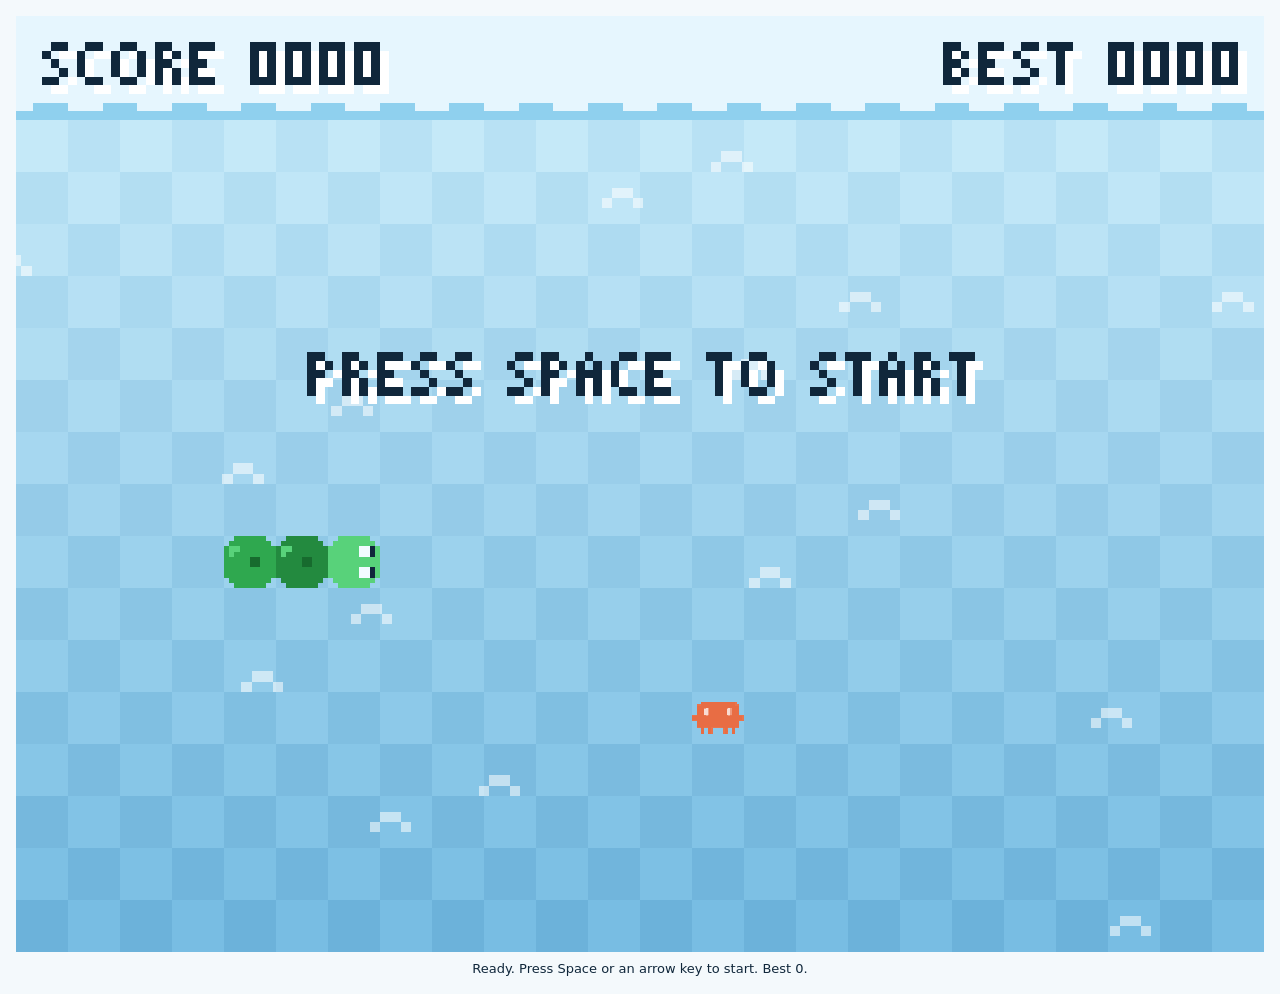
==== commit 0a7cc6ed: "Polish Orca Snake: ocean look, hand-drawn sprites, bugs and Orca bonus - Score and best sit in a str" ====
--- a/plugins/orca-snake/panel/index.html
+++ b/plugins/orca-snake/panel/index.html
@@ -16,7 +16,7 @@
 body { margin: 0; background: var(--page); }
 /* Just the game, centred on the panel like the offline dino page. */
 main { min-height: 100%; display: flex; flex-direction: column; align-items: center; justify-content: center; gap: 8px; padding: 16px; }
-.playfield { width: 100%; aspect-ratio: 3 / 2; touch-action: none; }
+.playfield { width: 100%; aspect-ratio: 4 / 3; touch-action: none; }
 canvas { display: block; width: 100%; outline: none; touch-action: none; cursor: pointer; image-rendering: crisp-edges; image-rendering: pixelated; }
 canvas:focus-visible { outline: 3px solid var(--focus); outline-offset: 3px; }
 .status { margin: 0; font: 13px/1.4 ui-sans-serif, system-ui, sans-serif; color: var(--ink); text-align: center; }
@@ -29,7 +29,7 @@
 <body>
 <main>
   <h1 class="sr-only">Orca Snake</h1>
-  <div class="playfield" id="playfield"><canvas id="game" tabindex="0" width="720" height="480" aria-label="Orca Snake. Arrow keys or WASD to steer, P or Escape to pause, Space to restart."></canvas></div>
+  <div class="playfield" id="playfield"><canvas id="game" tabindex="0" width="720" height="540" aria-label="Orca Snake. Arrow keys or WASD to steer, P or Escape to pause, Space to restart."></canvas></div>
   <p id="announcement" class="status" aria-live="polite"></p>
 </main>
 <script>/* Orca Snake — original canvas game. Copyright (c) 2026 gentilfp. MIT. */
@@ -38,8 +38,12 @@
   const COLUMNS = 24;
   const ROWS = 16;
   const CELL = 30;
-  // Every sprite is a 6x6 grid of 5px art pixels, so 6 * ART fills one 30px cell exactly.
+  // Text and effects use 5px art pixels. Board sprites are 10x10 grids, so each sprite pixel is 3px.
   const ART = 5;
+  // The score strip sits above the board, so nothing on the board can ever cover it.
+  const HUD_H = 60;
+  const BOARD_W = COLUMNS * CELL;
+  const BOARD_H = ROWS * CELL;
 
   // Fixed simulation constants. OSN-3 renders 720x480 as a 24x16 grid of 30px cells.
   const DIRECTIONS = {
@@ -52,10 +56,21 @@
   const PHASES = ['ready', 'running', 'paused', 'gameover'];
   const START_SNAKE = [{ x: 6, y: 8 }, { x: 5, y: 8 }, { x: 4, y: 8 }];
   const PICKUPS = {
-    orca: { points: 10, growth: 1, boostMs: 0, shieldMs: 0 },
+    pi: { points: 10, growth: 1, boostMs: 0, shieldMs: 0 },
     claude: { points: 25, growth: 2, boostMs: 3000, shieldMs: 0 },
-    codex: { points: 50, growth: 3, boostMs: 0, shieldMs: 5000 }
+    codex: { points: 50, growth: 3, boostMs: 0, shieldMs: 5000 },
+    // A rare bonus: worth a lot and it chases every bug off the board.
+    orca: { points: 100, growth: 1, boostMs: 0, shieldMs: 0, clearsBug: true }
   };
+  // A bug is a hazard, not a pickup: touching it costs points and cuts the snake in half.
+  // A live shield squashes the bug instead and is used up.
+  const AGENTS = ['pi', 'claude', 'codex'];
+  const ORCA_CHANCE = 0.02;
+  const BUG_PENALTY = 20;
+  const MIN_LENGTH = START_SNAKE.length;
+  // It appears after an agent is collected, when the roll is at least 1 - BUG_CHANCE, and keeps away from the head.
+  const BUG_CHANCE = 0.5;
+  const BUG_MIN_DISTANCE = 4;
   // OSN-5: a spawned pickup expires after a random whole number of milliseconds in [8000, 12000].
   const PICKUP_TTL_MIN_MS = 8000;
   const BOOST_FACTOR = 0.7;
@@ -92,9 +107,9 @@
 
   function pickKind(random) {
     const roll = unitRandom(random);
-    if (roll < 0.7) return 'orca';
-    if (roll < 0.95) return 'claude';
-    return 'codex';
+    // The Orca is the rare bonus. The other 98% is split evenly between the three agents.
+    if (roll >= 1 - ORCA_CHANCE) return 'orca';
+    return AGENTS[Math.floor((roll / (1 - ORCA_CHANCE)) * AGENTS.length)];
   }
 
   // The lifetime roll is the third and last draw of a spawn, so cell and kind stay deterministic.
@@ -123,6 +138,10 @@
     let direction;
     let queuedDirections;
     let pickup;
+    let bug;
+    let bugHits;
+    let bugBlocks;
+    let cause;
     let score;
     let best;
     let growthPending;
@@ -140,22 +159,30 @@
         direction: direction,
         queuedDirections: queuedDirections.slice(),
         pickup: pickup ? { x: pickup.x, y: pickup.y, kind: pickup.kind, expiresAt: pickup.expiresAt } : null,
+        bug: bug ? { x: bug.x, y: bug.y, expiresAt: bug.expiresAt } : null,
+        bugHits: bugHits,
+        bugBlocks: bugBlocks,
         score: score,
         best: best,
         growthPending: growthPending,
         boostUntil: boostUntil,
         shieldUntil: shieldUntil,
-        result: result
+        result: result,
+        cause: cause
       };
     }
 
-    function finish(outcome) {
+    function finish(outcome, reason) {
       phase = 'gameover';
       result = outcome;
+      cause = reason;
       queuedDirections = [];
       readyAt = null;
       pausedAt = null;
-      if (outcome === 'won') pickup = null;
+      if (outcome === 'won') {
+        pickup = null;
+        bug = null;
+      }
     }
 
     function persistBest(value) {
@@ -185,9 +212,14 @@
     }
 
     function spawnPickup(at) {
-      const cells = freeCells();
+      let cells = freeCells().filter(function (cell) { return !bug || bug.x !== cell.x || bug.y !== cell.y; });
+      // A bug must never be the reason the board looks full.
+      if (!cells.length && bug) {
+        bug = null;
+        cells = freeCells();
+      }
       if (!cells.length) {
-        finish('won');
+        finish('won', 'full');
         return;
       }
       const index = Math.floor(unitRandom(random) * cells.length);
@@ -197,9 +229,31 @@
       pickup = { x: cell.x, y: cell.y, kind: kind, expiresAt: at + pickupTtl(random) };
     }
 
+    // Cell, then lifetime, drawn only when the chance roll passes, so a zero stream never spawns a bug.
+    function maybeSpawnBug(at) {
+      if (bug || phase !== 'running') return;
+      if (unitRandom(random) < 1 - BUG_CHANCE) return;
+      const head = snake[0];
+      const cells = freeCells().filter(function (cell) {
+        if (pickup && pickup.x === cell.x && pickup.y === cell.y) return false;
+        return Math.abs(cell.x - head.x) + Math.abs(cell.y - head.y) >= BUG_MIN_DISTANCE;
+      });
+      if (!cells.length) return;
+      const cell = cells[Math.floor(unitRandom(random) * cells.length)];
+      bug = { x: cell.x, y: cell.y, expiresAt: at + pickupTtl(random) };
+    }
+
+    function hurtByBug() {
+      score = Math.max(0, score - BUG_PENALTY);
+      growthPending = 0;
+      const keep = Math.max(MIN_LENGTH, Math.ceil(snake.length / 2));
+      if (snake.length > keep) snake.length = keep;
+    }
+
     function shiftDeadlines(elapsed) {
       if (elapsed <= 0) return;
       if (pickup && pickup.expiresAt > 0) pickup.expiresAt += elapsed;
+      if (bug && bug.expiresAt > 0) bug.expiresAt += elapsed;
       if (boostUntil > 0) boostUntil += elapsed;
       if (shieldUntil > 0) shieldUntil += elapsed;
     }
@@ -218,6 +272,10 @@
       boostUntil = 0;
       shieldUntil = 0;
       result = null;
+      cause = null;
+      bug = null;
+      bugHits = 0;
+      bugBlocks = 0;
       readyAt = null;
       pausedAt = null;
       phase = 'ready';
@@ -240,10 +298,20 @@
         ? {
           x: toInteger(seed.pickup.x, 0),
           y: toInteger(seed.pickup.y, 0),
-          kind: PICKUPS[seed.pickup.kind] ? seed.pickup.kind : 'orca',
+          kind: PICKUPS[seed.pickup.kind] ? seed.pickup.kind : 'pi',
           expiresAt: toInteger(seed.pickup.expiresAt, at + PICKUP_TTL_MIN_MS)
         }
         : null;
+      bug = seed.bug
+        ? {
+          x: toInteger(seed.bug.x, 0),
+          y: toInteger(seed.bug.y, 0),
+          expiresAt: toInteger(seed.bug.expiresAt, at + PICKUP_TTL_MIN_MS)
+        }
+        : null;
+      bugHits = toInteger(seed.bugHits, 0);
+      bugBlocks = toInteger(seed.bugBlocks, 0);
+      cause = typeof seed.cause === 'string' ? seed.cause : null;
       score = toInteger(seed.score, 0);
       growthPending = toInteger(seed.growthPending, 0);
       boostUntil = toInteger(seed.boostUntil, 0);
@@ -313,6 +381,7 @@
       const at = now();
       clearExpiredEffects(at);
       // A pickup left past its deadline respawns before the move; paused boards never reach here.
+      if (bug && at >= bug.expiresAt) bug = null;
       if (pickup && at >= pickup.expiresAt) spawnPickup(at);
       if (phase !== 'running') return snapshot();
 
@@ -321,6 +390,8 @@
       const nextX = snake[0].x + vector.x;
       const nextY = snake[0].y + vector.y;
       const collects = pickup !== null && pickup.x === nextX && pickup.y === nextY;
+      const touchesBug = bug !== null && bug.x === nextX && bug.y === nextY;
+      let orcaEaten = false;
       // Growth keeps the tail, so entering the tail cell is only legal when nothing grows.
       const grows = collects || growthPending > 0;
       const hitsWall = nextX < 0 || nextX >= COLUMNS || nextY < 0 || nextY >= ROWS;
@@ -331,9 +402,9 @@
           shieldUntil = 0;
           queuedDirections = [];
           snake.pop();
-          if (!snake.length) finish('lost');
+          if (!snake.length) finish('lost', hitsWall ? 'wall' : 'body');
         } else {
-          finish('lost');
+          finish('lost', hitsWall ? 'wall' : 'body');
         }
         return snapshot();
       }
@@ -349,6 +420,10 @@
         growth += reward.growth;
         if (reward.boostMs) boostUntil = at + reward.boostMs;
         if (reward.shieldMs) shieldUntil = at + reward.shieldMs;
+        if (reward.clearsBug) {
+          bug = null;
+          orcaEaten = true;
+        }
         if (score > best) {
           best = score;
           persistBest(best);
@@ -364,8 +439,23 @@
         snake.pop();
       }
 
-      if (pickup === null) spawnPickup(at);
-      if (phase === 'running' && snake.length >= COLUMNS * ROWS) finish('won');
+      if (touchesBug) {
+        bug = null;
+        if (shieldUntil > 0 && at < shieldUntil) {
+          shieldUntil = 0;
+          bugBlocks += 1;
+        } else {
+          hurtByBug();
+          bugHits += 1;
+        }
+      }
+
+      if (pickup === null) {
+        spawnPickup(at);
+        // The orca just cleared the water, so no new bug right behind it.
+        if (!orcaEaten) maybeSpawnBug(at);
+      }
+      if (phase === 'running' && snake.length >= COLUMNS * ROWS) finish('won', 'full');
       return snapshot();
     }
 
@@ -432,41 +522,208 @@
   };
 
   // ---- Renderer -----------------------------------------------------------------------------
-  // One character per art pixel; '.' is transparent. The snake and pickups are original art.
+  // One character per sprite pixel; '.' is transparent. The snake and the bug are 10x10 grids of 3px
+  // pixels. The pickups are the author's own 8-bit art on 30x30 grids of 1px pixels.
   const HEAD_ART = [
-    '.gggg.',
-    'gggwkg',
-    'gggggg',
-    'gggggg',
-    'gggwkg',
-    '.gggg.'
+    '..gggggg..',
+    '.gggggggg.',
+    'ggggggwwkg',
+    'ggggggwwkg',
+    'gggggggggg',
+    'gggggggggg',
+    'ggggggwwkg',
+    'ggggggwwkg',
+    '.gggggggg.',
+    '..gggggg..'
   ];
   const BODY_ART = [
-    '.gggg.',
-    'gggggg',
-    'ggghgg',
-    'gggggg',
-    'gggggg',
-    '.gggg.'
+    '..gggggg..',
+    '.gggggggg.',
+    'ghhggggggg',
+    'ghgggggggg',
+    'gggggddggg',
+    'gggggddggg',
+    'gggggggggg',
+    'gggggggggg',
+    '.gggggggg.',
+    '..gggggg..'
   ];
   const PICKUP_ART = {
-    // Orca: a blunt little whale, dark back and pale belly.
+    // Pi: the author's own 8-bit art, on a 30x30 grid of 1px pixels.
+    pi: {
+      rows: [
+        '...aaaaaaaaaaaaaaaaaaaa.......',
+        '...aaaaaaaaaaaaaaaaaaaa.......',
+        '...aaaaaaaaaaaaaaaaaaaa.......',
+        'aaaaaaaaaaaaaaaaaaaaaaaaa.....',
+        'aaaaaaaaaaaaaaaaaaaaaaaaa.....',
+        'aaaaaaaaaaaaaaaaaaaaaaaaa.....',
+        'aaaaaaaaaaaaaaaaaaaaaaaaa.....',
+        'aaaaaaaaaaaaaaaaaaaaaaaaa.....',
+        'bbbbbbbb........aaaaaaaaa.....',
+        'cccccccc........aaaaaaaaa.....',
+        'cccccccc........aaaaaaaaa.....',
+        'cccccccc........aaaaaaaaa.....',
+        'cccccccc........aaaaaaaaa.....',
+        'cccccccc........aaaaaaaaa.....',
+        'cccccccc........aaaaaaaaa.....',
+        'cccccccc........baaaaaaaad....',
+        'cccccccccccccccc......dddddddd',
+        'cccccccccccccccc......dddddddd',
+        'cccccccccccccccc......dddddddd',
+        'cccccccccccccccc......dddddddd',
+        'cccccccccccccccc......dddddddd',
+        'cccccccccccccccc......dddddddd',
+        'cccccccccccccccc......dddddddd',
+        'cccccccc..............dddddddd',
+        'cccccccc..............dddddddd',
+        'cccccccc..............dddddddd',
+        'cccccccc..............dddddddd',
+        'cccccccc..............dddddddd',
+        'cccccccc..............dddddddd',
+        'cccccccc..............dddddddd'
+      ],
+      colors: {'a': '#fd897c', 'b': '#e38e89', 'c': '#4798c2', 'd': '#fecc48'}
+    },
+    // Claude Code: the author's own 8-bit art, on a 30x30 grid of 1px pixels.
+    claude: {
+      rows: [
+        '..............................',
+        '..............................',
+        '..............................',
+        '..............................',
+        '..............................',
+        '..............................',
+        '.....aaaaaaaaaaaaaaaaaaaab....',
+        '...bbaaaaaaaaaaaaaaaaaaaabb...',
+        '...aaaaaaaaaaaaaaaaaaaaaaaa...',
+        '...aaaacdcaaaaaaaaaacdcaaaa...',
+        '...aaaaddcaaaaaaaaaaddcaaaa...',
+        '...aaaaddcaaaaaaaaaaddcaaaa...',
+        '...aaaaddcaaaaaaaaaaddcaaaa...',
+        'bbbaaaabcbaaaaaaaaaabcbaaaabbb',
+        'aaaaaaaaaaaaaaaaaaaaaaaaaaaaab',
+        'aaaaaaaaaaaaaaaaaaaaaaaaaaaaab',
+        'bbbaaaaaaaaaaaaaaaaaaaaaaaabbb',
+        '...aaaaaaaaaaaaaaaaaaaaaaaa...',
+        '...aaaaaaaaaaaaaaaaaaaaaaaa...',
+        '...aaaaaaaaaaaaaaaaaaaaaaaa...',
+        '...bbaabbaabbbbbbbaaabbaabb...',
+        '.....aa..aab......bab..aa.....',
+        '.....aa..aab......baa..aa.....',
+        '.....aa..aab......bab..aa.....',
+        '..............................',
+        '..............................',
+        '..............................',
+        '..............................',
+        '..............................',
+        '..............................'
+      ],
+      colors: {'a': '#e86d44', 'b': '#e9744c', 'c': '#ef9b7e', 'd': '#f9dcd2'}
+    },
+    // Codex: the author's own 8-bit art, on a 30x30 grid of 1px pixels.
+    codex: {
+      rows: [
+        '..............................',
+        '.........aaaaaaaa.............',
+        '........aaaaaaaaaa............',
+        '........aaaaaaaaaaa...........',
+        '......aaaaaaaaaaaaaaaaaa......',
+        '......aaaaaaaaaaaaaaaaaaa.....',
+        '......aaaaaaaaaaaaaaaaaaaa....',
+        '......aaaaaaaaaaaaaaaaaaab....',
+        '....bbbbbbbbbbbbbbbbbbbbbb....',
+        '...bbbbbbbbbbbbbbbbbbbbbbbb...',
+        '..cccccbbbcccccccccccccccccc..',
+        'cccccccdddcccccccccccccccccc..',
+        'cccccccddddccccccccccccccccc..',
+        'eeeeeeebdddbceeeeeeeeeeeeeeeee',
+        'eeeeeeeeadddaeeeeeeeeeeeeeeeee',
+        'fffffffffbddafffffffffffffffff',
+        'ffffffffadddaffbbbbbbbcfffffff',
+        '..fffffbdddefffddddddddgffffgg',
+        '..fffffdddbffffddddddddgggggff',
+        '..gggggddagggggffffffffggggg..',
+        '..gggggggggggggggggggggggggg..',
+        '..gggggggggggggggggggggggggg..',
+        '....hhhhhhhhhhhhhhhhhhhhhhg...',
+        '....hhhhhhhhhhhhhhhhhhhhhh....',
+        '......hhhhhhhhhhhhhhhhhhh.....',
+        '......hhhhhhhhhhhhhhhhhhh.....',
+        '...........hhhhhhhhhh.........',
+        '............hhhhhhhh..........',
+        '.............hhhhhh...........',
+        '..............................'
+      ],
+      colors: {'a': '#947ffb', 'b': '#7d79fc', 'c': '#6e6efc', 'd': '#eef0fe', 'e': '#5b64fc', 'f': '#485afc', 'g': '#334cfc', 'h': '#1e3afc'}
+    },
+    // Orca (rare bonus): the author's own 8-bit art, on a 30x30 grid of 1px pixels.
     orca: {
-      rows: ['..kk..', '.kkkkk', 'kkwkkk', 'kwwwwk', '.kwwk.', '..kk..'],
-      colors: { k: '#10263a', w: '#f4fbff' }
-    },
-    // Claude: the orange spark, two warm tones only.
-    claude: {
-      rows: ['..oo..', 'o.oo.o', '.oyyo.', 'oooooo', '.oyyo.', 'o.oo.o'],
-      colors: { o: '#d97757', y: '#f6c992' }
-    },
-    // Codex: a teal terminal box with a prompt mark.
-    codex: {
-      rows: ['cccccc', 'cw...c', 'c.w..c', 'cw.wwc', 'c....c', 'cccccc'],
-      colors: { c: '#19a89b', w: '#ccfff9' }
+      rows: [
+        'rrrrrrrrrrrrrrrrrrrrrrrrrrrrrr',
+        'raaaaaaaaaaaaaaaaaaaaaaaaaaaar',
+        'raaaaaaaaaaaaaaaaaaaaaaaaaaaar',
+        'raaaaaaaaaaaaaaaaaaaaaaaaaaaar',
+        'raaaaaaaaaaaaaaaaaaaaaaaaaaaar',
+        'raaaaaaaaaaaaaaaaaaaaaaaaaaaar',
+        'raaaaaaaaaaaaaaaabcaaaaaaaaaar',
+        'raaaaaaaaaaaaaaaabcaacdbaaaaar',
+        'raaaaaaaaaaaaaaaadaadeedaaaaar',
+        'raaaaaaaaaaaaaaaadaabbbaaaaaar',
+        'raaaaaaaaaaaaaaacaaaaabbdeeear',
+        'raaaaaaaaaaaaaaadaaabbeeeeecar',
+        'raaaaaaaaaaaaaaadaabdeeeecbaar',
+        'raaaaaaaaaaaaaadaabdeedbbaaaar',
+        'raaaaaaaaaaaaaadabdeebbaaaaaar',
+        'raaaaaaaaaaaaacbaceebaaaaaaaar',
+        'raaaaaaaaaaaabeabdebaaaaaaaaar',
+        'raaaabbaaaabbecabecaaaaaaaaaar',
+        'raabceecbbbeedbbecaaaaaaaaaaar',
+        'raceeeeeeeeecbabebaaaaaaaaaaar',
+        'raccccccccccaaadcaaaaaaaaaaaar',
+        'raaaaaaaaaaaaaaebaaaaaaaaaaaar',
+        'raaaaaaaaaaaaabdaaaaaaaaaaaaar',
+        'raaaaaaaaaaaaaeaaaaaaaaaaaaaar',
+        'raaaaaaaaaaaaabaaaaaaaaaaaaaar',
+        'raaaaaaaaaaaaaaaaaaaaaaaaaaaar',
+        'raaaaaaaaaaaaaaaaaaaaaaaaaaaar',
+        'raaaaaaaaaaaaaaaaaaaaaaaaaaaar',
+        'raaaaaaaaaaaaaaaaaaaaaaaaaaaar',
+        'rrrrrrrrrrrrrrrrrrrrrrrrrrrrrr'
+      ],
+      colors: {'a': '#0c0b0d', 'b': '#6b6b6c', 'c': '#a9a8a9', 'd': '#dddcdd', 'e': '#fcfbfc', 'r': '#8fc4e6'}
     }
   };
-  // 3x5 pixel font in the runner's style for the HUD and the OSN-5 effect labels.
+  // The bug is a hazard. Two frames alternate so it visibly crawls.
+  const BUG_FRAMES = [
+    [
+      '..l....l..',
+      '...l..l...',
+      '...kkkk...',
+      '.lrrkkrrl.',
+      '.rrrkkrrr.',
+      'lrkrkkrkrl',
+      '.rrrkkrrr.',
+      '.lrrkkrrl.',
+      '...rkkr...',
+      '....rr....'
+    ],
+    [
+      '...l..l...',
+      '...l..l...',
+      '..lkkkkl..',
+      '..rrkkrr..',
+      'lrrrkkrrrl',
+      '.rkrkkrkr.',
+      'lrrrkkrrrl',
+      '..rrkkrr..',
+      '...rkkr...',
+      '....rr....'
+    ]
+  ];
+  const BUG_COLORS = { r: '#ef4b57', k: '#4a0d14', l: '#ff8f98' };
+  const BUG_FRAME_MS = 280;
+  // 3x5 pixel font in the runner's style for the HUD, panels and effect labels.
   const FONT = {
     '0': ['###', '#.#', '#.#', '#.#', '###'], '1': ['.#.', '##.', '.#.', '.#.', '###'],
     '2': ['###', '..#', '###', '#..', '###'], '3': ['###', '..#', '.##', '..#', '###'],
@@ -476,39 +733,94 @@
     ' ': ['..', '..', '..', '..', '..'],
     A: ['.#.', '#.#', '###', '#.#', '#.#'], B: ['##.', '#.#', '##.', '#.#', '##.'],
     C: ['.##', '#..', '#..', '#..', '.##'], D: ['##.', '#.#', '#.#', '#.#', '##.'],
-    E: ['###', '#..', '##.', '#..', '###'], G: ['.##.', '#...', '#.##', '#..#', '.##.'],
-    H: ['#.#', '#.#', '###', '#.#', '#.#'], I: ['###', '.#.', '.#.', '.#.', '###'],
-    L: ['#..', '#..', '#..', '#..', '###'], M: ['#...#', '##.##', '#.#.#', '#...#', '#...#'],
-    N: ['#..#', '##.#', '#.##', '#..#', '#..#'], O: ['.##.', '#..#', '#..#', '#..#', '.##.'],
-    P: ['##.', '#.#', '##.', '#..', '#..'], R: ['##.', '#.#', '##.', '#.#', '#.#'],
+    E: ['###', '#..', '##.', '#..', '###'], F: ['###', '#..', '##.', '#..', '#..'],
+    G: ['.##.', '#...', '#.##', '#..#', '.##.'], H: ['#.#', '#.#', '###', '#.#', '#.#'],
+    I: ['###', '.#.', '.#.', '.#.', '###'], J: ['..#', '..#', '..#', '#.#', '.#.'],
+    K: ['#.#', '#.#', '##.', '#.#', '#.#'], L: ['#..', '#..', '#..', '#..', '###'],
+    M: ['#...#', '##.##', '#.#.#', '#...#', '#...#'], N: ['#..#', '##.#', '#.##', '#..#', '#..#'],
+    O: ['.##.', '#..#', '#..#', '#..#', '.##.'], P: ['##.', '#.#', '##.', '#..', '#..'],
+    Q: ['.##.', '#..#', '#..#', '#.##', '.###'], R: ['##.', '#.#', '##.', '#.#', '#.#'],
     S: ['.##', '#..', '.#.', '..#', '##.'], T: ['###', '.#.', '.#.', '.#.', '.#.'],
     U: ['#.#', '#.#', '#.#', '#.#', '###'], V: ['#.#', '#.#', '#.#', '#.#', '.#.'],
-    W: ['#...#', '#...#', '#.#.#', '##.##', '#...#'],
-    X: ['#.#', '#.#', '.#.', '#.#', '#.#'], '+': ['...', '.#.', '###', '.#.', '...']
+    W: ['#...#', '#...#', '#.#.#', '##.##', '#...#'], X: ['#.#', '#.#', '.#.', '#.#', '#.#'],
+    Y: ['#.#', '#.#', '.#.', '.#.', '.#.'], Z: ['###', '..#', '.#.', '#..', '###'],
+    '+': ['...', '.#.', '###', '.#.', '...'], '-': ['...', '...', '###', '...', '...'],
+    '!': ['#', '#', '#', '.', '#'], '.': ['.', '.', '.', '.', '#']
   };
-  // Light and dark are the only themes; both keep the board quiet so the snake reads clearly.
+
+  function hexToRgb(hex) {
+    const value = Number.parseInt(hex.slice(1), 16);
+    return [(value >> 16) & 255, (value >> 8) & 255, value & 255];
+  }
+
+  function mixHex(from, to, amount) {
+    const a = hexToRgb(from);
+    const b = hexToRgb(to);
+    const channel = function (index) { return Math.round(a[index] + (b[index] - a[index]) * amount); };
+    return 'rgb(' + channel(0) + ', ' + channel(1) + ', ' + channel(2) + ')';
+  }
+
+  // Shallow water at the top of the board, deeper water at the bottom. Each row keeps a two tone
+  // checker so players can still read single cells.
+  function waterRows(shallowA, shallowB, deepA, deepB) {
+    const rows = [];
+    for (let y = 0; y < ROWS; y += 1) {
+      const amount = y / (ROWS - 1);
+      rows.push([mixHex(shallowA, deepA, amount), mixHex(shallowB, deepB, amount)]);
+    }
+    return rows;
+  }
+
+  // Light and dark are the only themes. Both keep the water calm so the snake reads clearly.
   const PALETTES = {
     light: {
-      boardA: '#eaf6fc',
-      boardB: '#dbeefa',
+      water: waterRows('#c5e9f8', '#b8e1f4', '#78bde3', '#6cb2da'),
+      crest: 'rgba(255, 255, 255, 0.55)',
+      sky: '#e6f6fe',
+      skyLine: '#8fd0ee',
       ink: '#10273b',
       shadow: '#ffffff',
-      scrim: 'rgba(234, 246, 252, 0.82)',
-      bodyA: '#3fae5a',
-      bodyB: '#2f8f49',
-      head: '#5fd07a'
+      scrim: 'rgba(12, 44, 70, 0.55)',
+      panel: '#f4fbff',
+      danger: '#d92d3a',
+      bodyA: '#2fa84f',
+      bodyB: '#238a3f',
+      bodyDark: '#176b2e',
+      head: '#58d27a'
     },
     dark: {
-      boardA: '#102838',
-      boardB: '#0b1f2d',
+      water: waterRows('#14405c', '#113a54', '#06182a', '#05141f'),
+      crest: 'rgba(150, 215, 255, 0.2)',
+      sky: '#071723',
+      skyLine: '#1d5f87',
       ink: '#eaf6fc',
-      shadow: '#04121c',
-      scrim: 'rgba(4, 16, 26, 0.82)',
+      shadow: '#03101a',
+      scrim: 'rgba(2, 10, 18, 0.62)',
+      panel: '#0c2233',
+      danger: '#ff6b76',
       bodyA: '#54cf74',
       bodyB: '#3aa85a',
-      head: '#7ce69a'
+      bodyDark: '#2a8546',
+      head: '#8cf0a8'
     }
   };
+  const CAUSE_TEXT = {
+    wall: 'YOU HIT THE WALL',
+    body: 'YOU BIT YOUR OWN TAIL',
+    full: 'YOU FILLED THE OCEAN'
+  };
+  // Fixed wave crests, spread over the board. They drift sideways with the frame clock.
+  const CRESTS = (function () {
+    const list = [];
+    for (let index = 0; index < 18; index += 1) {
+      list.push({
+        x: (index * 167 + (index % 3) * 41) % BOARD_W,
+        y: ((index * 7 + 3) % ROWS) * CELL + 9 + (index % 2) * 9
+      });
+    }
+    return list;
+  })();
+  const CREST_UNIT = 6;
   const TURN_STEPS = { right: 0, down: 1, left: 2, up: 3 };
 
   function rotateClockwise(rows) {
@@ -545,14 +857,23 @@
       view.ctx.fillRect(x * CELL, y * CELL, CELL, CELL);
     }
 
+    // Each grid pixel is CELL / grid size wide: 3px for 10x10 sprites, 1px for 30x30 ones.
+    // Fine grids merge a run of equal pixels into one rectangle to keep the per-frame work small.
     function drawSprite(view, grid, colors, cellX, cellY) {
+      const unit = CELL / grid.length;
+      const merge = unit < 3;
       for (let row = 0; row < grid.length; row += 1) {
         const line = grid[row];
         for (let column = 0; column < line.length; column += 1) {
           const color = colors[line[column]];
           if (!color) continue;
+          let length = 1;
+          if (merge) {
+            while (column + length < line.length && line[column + length] === line[column]) length += 1;
+          }
           view.ctx.fillStyle = color;
-          view.ctx.fillRect(cellX * CELL + column * ART, cellY * CELL + row * ART, ART, ART);
+          view.ctx.fillRect(cellX * CELL + column * unit, cellY * CELL + row * unit, unit * length, unit);
+          column += length - 1;
         }
       }
     }
@@ -581,19 +902,44 @@
       return width - unit;
     }
 
+    function shadowed(view, text, x, y, color, scale) {
+      drawText(view, text, x + ART, y + ART, view.palette.shadow, scale);
+      drawText(view, text, x, y, color, scale);
+    }
+
     function drawBoard(view) {
+      const water = view.palette.water;
       for (let y = 0; y < ROWS; y += 1) {
         for (let x = 0; x < COLUMNS; x += 1) {
-          fillCell(view, x, y, (x + y) % 2 === 0 ? view.palette.boardA : view.palette.boardB);
+          fillCell(view, x, y, water[y][(x + y) % 2]);
         }
+      }
+      // Slow drifting wave crests: a little ripple shape, snapped to the sprite pixel grid.
+      const ctx2 = view.ctx;
+      const drift = Math.floor(Math.max(0, view.now) / 600) * CREST_UNIT;
+      const span = BOARD_W + 4 * CREST_UNIT * 2;
+      ctx2.fillStyle = view.palette.crest;
+      for (let index = 0; index < CRESTS.length; index += 1) {
+        const crest = CRESTS[index];
+        const x = ((crest.x + drift) % span) - 4 * CREST_UNIT;
+        ctx2.fillRect(x + CREST_UNIT, crest.y, 2 * CREST_UNIT, CREST_UNIT);
+        ctx2.fillRect(x, crest.y + CREST_UNIT, CREST_UNIT, CREST_UNIT);
+        ctx2.fillRect(x + 3 * CREST_UNIT, crest.y + CREST_UNIT, CREST_UNIT, CREST_UNIT);
       }
     }
 
     function drawPickup(view) {
       const pickup = view.snapshot.pickup;
       if (!pickup) return;
-      const art = PICKUP_ART[pickup.kind] || PICKUP_ART.orca;
+      const art = PICKUP_ART[pickup.kind] || PICKUP_ART.pi;
       drawSprite(view, art.rows, art.colors, pickup.x, pickup.y);
+    }
+
+    function drawBug(view) {
+      const bug = view.snapshot.bug;
+      if (!bug) return;
+      const frame = BUG_FRAMES[Math.floor(Math.max(0, view.now) / BUG_FRAME_MS) % BUG_FRAMES.length];
+      drawSprite(view, frame, BUG_COLORS, bug.x, bug.y);
     }
 
     function drawSnake(view) {
@@ -602,7 +948,8 @@
         const segment = snake[index];
         drawSprite(view, BODY_ART, {
           g: index % 2 === 0 ? view.palette.bodyA : view.palette.bodyB,
-          h: view.palette.head
+          h: view.palette.head,
+          d: view.palette.bodyDark
         }, segment.x, segment.y);
       }
       if (!snake.length) return;
@@ -610,52 +957,89 @@
       drawSprite(view, orient(HEAD_ART, view.snapshot.direction), {
         g: view.palette.head,
         w: '#f2fbff',
-        k: view.palette.ink
+        k: '#10273b'
       }, head.x, head.y);
     }
 
+    // The score strip is the water surface above the board, so no pickup or panel can hide it.
     function drawHud(view) {
+      const palette2 = view.palette;
+      view.ctx.fillStyle = palette2.sky;
+      view.ctx.fillRect(0, 0, BOARD_W, HUD_H);
+      view.ctx.fillStyle = palette2.skyLine;
+      view.ctx.fillRect(0, HUD_H - ART, BOARD_W, ART);
+      const shift = (Math.floor(Math.max(0, view.now) / 250) * ART) % (8 * ART);
+      for (let x = -8 * ART + shift; x < BOARD_W; x += 8 * ART) {
+        view.ctx.fillRect(x, HUD_H - 2 * ART, 4 * ART, ART);
+      }
       const scoreText = 'SCORE ' + String(view.snapshot.score).padStart(4, '0');
       const bestText = 'BEST ' + String(view.snapshot.best).padStart(4, '0');
-      const top = ART;
-      drawText(view, scoreText, ART + ART, top + ART, view.palette.shadow, 1);
-      drawText(view, scoreText, ART, top, view.palette.ink, 1);
-      const bestLeft = COLUMNS * CELL - ART - textWidth(bestText, 1);
-      drawText(view, bestText, bestLeft + ART, top + ART, view.palette.shadow, 1);
-      drawText(view, bestText, bestLeft, top, view.palette.ink, 1);
+      const top = 3 * ART;
+      shadowed(view, scoreText, 3 * ART, top, palette2.ink, 1);
+      shadowed(view, bestText, BOARD_W - 3 * ART - textWidth(bestText, 1), top, palette2.ink, 1);
     }
 
     function drawOverlay(view) {
       const snapshot = view.snapshot;
-      const centerX = (COLUMNS * CELL) / 2;
-      const centerY = (ROWS * CELL) / 2;
+      const palette2 = view.palette;
+      const centerX = BOARD_W / 2;
+      const centerY = BOARD_H / 2;
 
       function centered(text, y, color, scale) {
-        drawText(view, text, Math.round(centerX - textWidth(text, scale) / 2) + ART, y + ART, view.palette.shadow, scale);
-        drawText(view, text, Math.round(centerX - textWidth(text, scale) / 2), y, color, scale);
-      }
-
-      if (snapshot.phase === 'ready') {
-        // Above the starting snake, which sits in the middle row.
-        centered('PRESS SPACE TO START', Math.round(ROWS * CELL * 0.28), view.palette.ink, 1);
+        shadowed(view, text, Math.round(centerX - textWidth(text, scale) / 2), y, color, scale);
+      }
+
+      if (snapshot.phase !== 'paused' && snapshot.phase !== 'gameover') return;
+      view.ctx.save();
+      // Overlays are laid out in board coordinates, below the score strip.
+      view.ctx.translate(0, HUD_H);
+
+      view.ctx.fillStyle = palette2.scrim;
+      view.ctx.fillRect(0, 0, BOARD_W, BOARD_H);
+
+      if (snapshot.phase === 'paused') {
+        centered('PAUSED', Math.round(centerY - 50), '#ffffff', 2);
+        centered('PRESS SPACE', Math.round(centerY + 20), '#ffffff', 1);
+        view.ctx.restore();
         return;
       }
-      if (snapshot.phase !== 'paused' && snapshot.phase !== 'gameover') return;
-
-      view.ctx.fillStyle = view.palette.scrim;
-      view.ctx.fillRect(0, 0, COLUMNS * CELL, ROWS * CELL);
-
-      if (snapshot.phase === 'paused') {
-        centered('PAUSED', Math.round(centerY - 50), view.palette.ink, 2);
-        centered('PRESS SPACE', Math.round(centerY + 20), view.palette.ink, 1);
-        return;
-      }
-
-      centered(snapshot.result === 'won' ? 'WELL DONE' : 'GAME OVER', 150, view.palette.ink, 2);
-      centered('SCORE ' + String(snapshot.score), 220, view.palette.ink, 1);
+
+      // Game over: a bordered panel with the title, why it ended, the score and how to retry.
+      const won = snapshot.result === 'won';
+      const panelWidth = 560;
+      const panelHeight = 260;
+      const left = Math.round(centerX - panelWidth / 2);
+      const top = Math.round(centerY - panelHeight / 2);
+      view.ctx.fillStyle = 'rgba(0, 0, 0, 0.3)';
+      view.ctx.fillRect(left + ART, top + ART, panelWidth, panelHeight);
+      view.ctx.fillStyle = palette2.ink;
+      view.ctx.fillRect(left, top, panelWidth, panelHeight);
+      view.ctx.fillStyle = palette2.panel;
+      view.ctx.fillRect(left + ART, top + ART, panelWidth - 2 * ART, panelHeight - 2 * ART);
+
+      let y = top + 3 * ART;
+      centered(won ? 'WELL DONE' : 'GAME OVER', y, won ? palette2.bodyA : palette2.danger, 2);
+      y += 10 * ART + 4 * ART;
+      const reason = CAUSE_TEXT[snapshot.cause] || '';
+      if (reason) centered(reason, y, palette2.ink, 1);
+      y += 5 * ART + 3 * ART;
+      centered('SCORE ' + String(snapshot.score).padStart(4, '0'), y, palette2.ink, 1);
+      y += 5 * ART + 2 * ART;
       if (snapshot.score === snapshot.best && snapshot.score > 0) {
-        centered('NEW BEST', 250, view.palette.head, 1);
-      }
+        centered('NEW BEST!', y, palette2.bodyA, 1);
+      } else {
+        centered('BEST ' + String(snapshot.best).padStart(4, '0'), y, palette2.ink, 1);
+      }
+      centered('PRESS SPACE TO RETRY', top + panelHeight - 3 * ART - 5 * ART, palette2.ink, 1);
+      view.ctx.restore();
+    }
+
+    // Drawn on the water, under the pickup and the snake, so the first pickup is never hidden by it.
+    function drawReadyPrompt(view) {
+      if (view.snapshot.phase !== 'ready') return;
+      const text = 'PRESS SPACE TO START';
+      // Above the starting snake, which sits in the middle row.
+      shadowed(view, text, Math.round((BOARD_W - textWidth(text, 1)) / 2), Math.round(BOARD_H * 0.28), view.palette.ink, 1);
     }
 
     function runHooks(slot, view) {
@@ -680,6 +1064,7 @@
         ROWS: ROWS,
         CELL: CELL,
         ART: ART,
+        TOP: HUD_H,
         drawSprite: drawSprite,
         drawText: drawText,
         fillCell: fillCell
@@ -692,10 +1077,14 @@
         const view = makeView(snapshot, at);
         busy = false;
         view.ctx.save();
+        // The shake translates here, before the board moves below the strip.
         if (runHooks('beforeScene', view)) busy = true;
+        view.ctx.translate(0, HUD_H);
         drawBoard(view);
+        drawReadyPrompt(view);
         if (runHooks('afterBoard', view)) busy = true;
         drawPickup(view);
+        drawBug(view);
         if (runHooks('afterPickup', view)) busy = true;
         drawSnake(view);
         if (runHooks('afterSnake', view)) busy = true;
@@ -731,11 +1120,14 @@
   // ---- OSN-5 effects -----------------------------------------------------------------------
   // Copy and colours per pickup; effects only read rendered snapshots, so the core stays untouched.
   const EFFECT_KINDS = {
-    orca: { text: '+10 ORCA', primary: '#f4fbff', secondary: '#6fb7e8' },
+    pi: { text: '+10 PI', primary: '#ff8a7e', secondary: '#4798c2' },
     claude: { text: '+25 CLAUDE', primary: '#f39a4c', secondary: '#ffd86b' },
-    codex: { text: '+50 CODEX', primary: '#3cc9b5', secondary: '#3cc9b5' }
+    codex: { text: '+50 CODEX', primary: '#6b7bff', secondary: '#6b7bff' },
+    orca: { text: '+100 ORCA', primary: '#ffffff', secondary: '#8fc4e6' },
+    bug: { text: '-' + BUG_PENALTY + ' BUG', primary: '#ff5d6c', secondary: '#ffb3ba' },
+    block: { text: 'SQUASHED', primary: '#6b7bff', secondary: '#dfe3ff' }
   };
-  const SCORE_KINDS = { 10: 'orca', 25: 'claude', 50: 'codex' };
+  const SCORE_KINDS = { 10: 'pi', 25: 'claude', 50: 'codex', 100: 'orca' };
   const LABEL_MS = 800;
   const LABEL_BLINK_MS = 200;
   const BURST_MS = 450;
@@ -749,7 +1141,7 @@
     { x: -1, y: 0 }, { x: -1, y: -1 }, { x: 0, y: -1 }, { x: 1, y: -1 }
   ];
   const BOOST_COLOR = '#f39a4c';
-  const SHIELD_COLOR = '#3cc9b5';
+  const SHIELD_COLOR = '#6b7bff';
 
   // The renderer keeps its width helper private, so measure the same way its drawText lays out.
   function artTextWidth(text, scale) {
@@ -839,7 +1231,10 @@
       const previous = view.previous;
       const snapshot = view.snapshot;
       if (!previous || !snapshot) return;
-      const restarted = snapshot.score < previous.score
+      const bugHit = (snapshot.bugHits || 0) > (previous.bugHits || 0);
+      const bugBlocked = (snapshot.bugBlocks || 0) > (previous.bugBlocks || 0);
+      // A bug lowers the score mid-run, so a drop alone does not mean a restart.
+      const restarted = (snapshot.score < previous.score && !bugHit)
         || snapshot.phase === 'ready'
         || (previous.phase === 'gameover' && snapshot.phase === 'running');
       if (restarted) clear();
@@ -847,6 +1242,11 @@
         const kind = SCORE_KINDS[snapshot.score - previous.score];
         if (kind) addPickupEffects(view, kind);
       }
+      if (bugHit) {
+        addPickupEffects(view, 'bug');
+        if (!prefersReducedMotion()) shake = { at: view.now };
+      }
+      if (bugBlocked) addPickupEffects(view, 'block');
       if (previous.phase === 'running' && snapshot.phase === 'gameover'
         && snapshot.result === 'lost' && !prefersReducedMotion()) {
         shake = { at: view.now };
@@ -859,8 +1259,8 @@
       if (age >= SHAKE_MS) return;
       const amplitude = ART * (1 - age / SHAKE_MS);
       // Screen space, so the HUD and overlay drawn after the renderer's restore stay still.
-      view.ctx.fillStyle = view.palette.boardB;
-      view.ctx.fillRect(0, 0, view.COLS * view.CELL, view.ROWS * view.CELL);
+      view.ctx.fillStyle = view.palette.water[Math.floor(view.ROWS / 2)][0];
+      view.ctx.fillRect(0, view.TOP, view.COLS * view.CELL, view.ROWS * view.CELL);
       view.ctx.translate(
         Math.round(Math.sin(age * 0.11) * amplitude),
         Math.round(Math.cos(age * 0.17) * amplitude * 0.6)
@@ -921,7 +1321,8 @@
       view.drawText(view, badge.text, x, y, badge.color, 1);
       const width = artTextWidth(badge.text, 1);
       const barTop = y + 5 * ART + ART;
-      view.ctx.fillStyle = view.palette.scrim;
+      // The bar track is the strip's own wave colour, so it reads in both themes.
+      view.ctx.fillStyle = view.palette.skyLine;
       view.ctx.fillRect(x, barTop, width, ART);
       view.ctx.fillStyle = badge.color;
       view.ctx.fillRect(x, barTop, Math.round(width * Math.min(Math.max(badge.fraction, 0), 1)), ART);
@@ -944,7 +1345,8 @@
       for (let index = 0; index < badges.length; index += 1) total += artTextWidth(badges[index].text, 1);
       let penX = Math.round((view.COLS * view.CELL - total) / 2);
       for (let index = 0; index < badges.length; index += 1) {
-        drawBadge(view, badges[index], penX, ART);
+        // Inside the score strip: 25px of text, a 5px gap and a 5px bar, centred above the wave line.
+        drawBadge(view, badges[index], penX, 2 * ART);
         penX += artTextWidth(badges[index].text, 1) + gap;
       }
     }
@@ -959,8 +1361,9 @@
         const width = artTextWidth(kind.text, 1);
         const left = label.x * view.CELL + view.CELL / 2 - width / 2;
         const x = Math.min(Math.max(Math.round(left), 0), view.COLS * view.CELL - width);
-        const rising = label.y * view.CELL + view.CELL / 2 - (5 * ART) / 2 - view.CELL * progress;
-        const y = Math.max(Math.round(rising), 0);
+        // Labels live in screen space, below the score strip, and never rise into it.
+        const rising = view.TOP + label.y * view.CELL + view.CELL / 2 - (5 * ART) / 2 - view.CELL * progress;
+        const y = Math.max(Math.round(rising), view.TOP);
         view.ctx.save();
         view.ctx.globalAlpha = Math.min(1, (1 - progress) * 2);
         view.drawText(view, kind.text, x + ART, y + ART, view.palette.shadow, 1);
@@ -1173,17 +1576,23 @@
     ArrowRight: 'right', KeyD: 'right'
   }
   // Some webviews and synthesized key events provide key without a physical code.
-  const KEY_CODES = { ' ': 'Space', Spacebar: 'Space', p: 'KeyP', P: 'KeyP' }
+  const KEY_CODES = {
+    ' ': 'Space', Spacebar: 'Space', p: 'KeyP', P: 'KeyP',
+    w: 'KeyW', W: 'KeyW', a: 'KeyA', A: 'KeyA', s: 'KeyS', S: 'KeyS', d: 'KeyD', D: 'KeyD',
+    Up: 'ArrowUp', Down: 'ArrowDown', Left: 'ArrowLeft', Right: 'ArrowRight'
+  }
 
   let phase = 'ready'
   let score = 0
   let best = 0
   let outcome = null
+  let cause = null
   let bestBeforeRun = 0
 
   function updateStatus() {
     if (phase === 'gameover') {
-      const head = outcome === 'won' ? 'Board full, you win.' : 'Game over.'
+      const reasons = { wall: ' You hit the wall.', body: ' You bit your own tail.' }
+      const head = outcome === 'won' ? 'Board full, you win.' : 'Game over.' + (reasons[cause] || '')
       const record = score > bestBeforeRun ? ' New best!' : ''
       announcement.textContent = `${head} Score ${score}.${record} Press Space to play again.`
       return
@@ -1206,6 +1615,7 @@
       score = snapshot.score
       best = snapshot.best
       outcome = snapshot.result
+      cause = snapshot.cause
       if (next === 'running' && snapshot.score === 0) bestBeforeRun = snapshot.best
       updateStatus()
     },
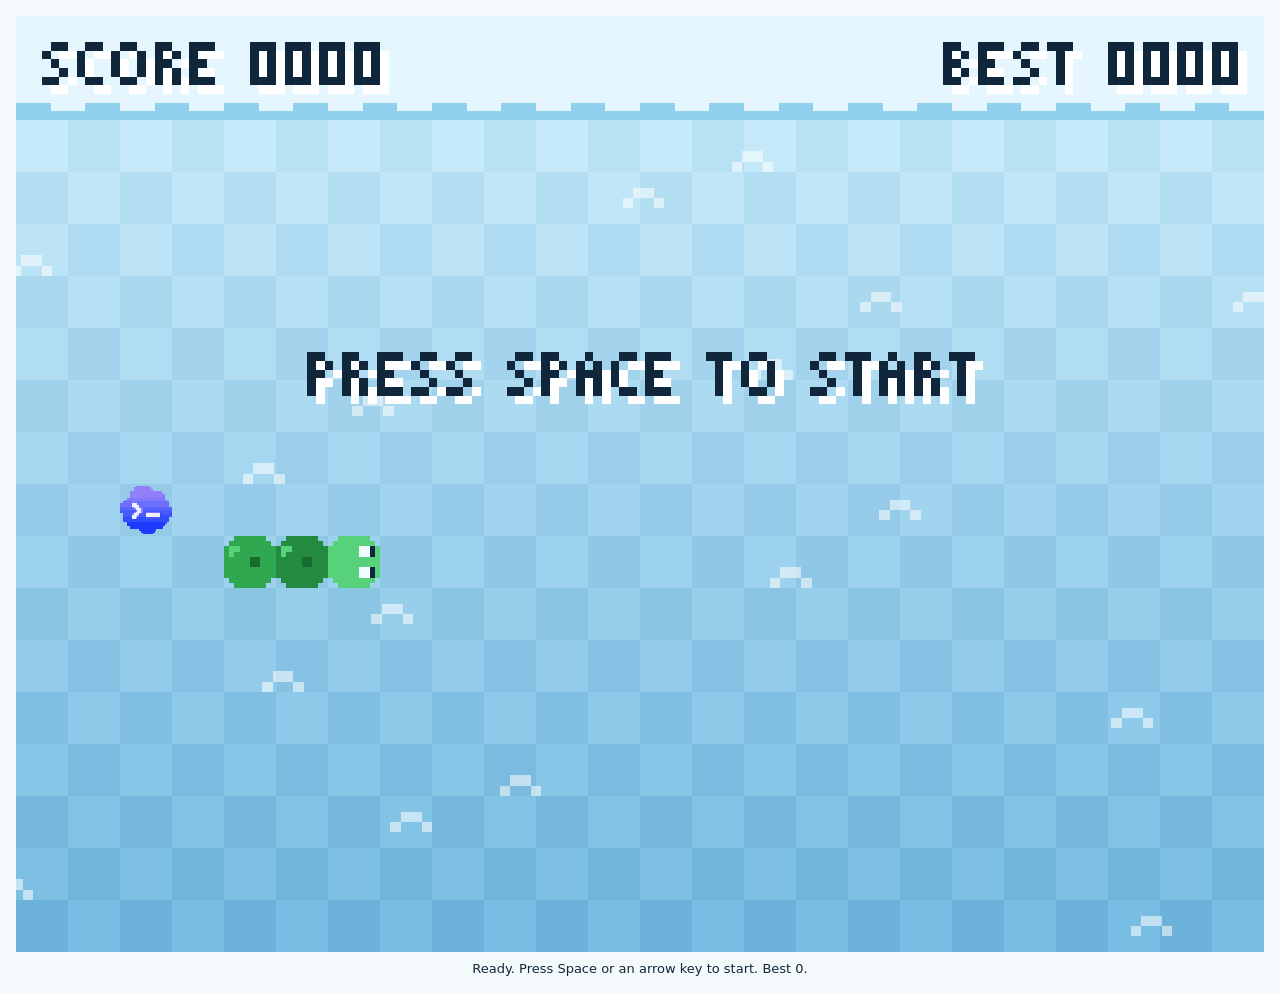
==== commit 6c83cb89: "Rename the display name to Orca snakAI" ====
--- a/plugins/orca-snake/panel/index.html
+++ b/plugins/orca-snake/panel/index.html
@@ -4,7 +4,7 @@
 <meta charset="utf-8">
 <meta name="viewport" content="width=device-width, initial-scale=1">
 <meta http-equiv="Content-Security-Policy" content="default-src 'none'; connect-src 'none'; script-src 'unsafe-inline'; style-src 'unsafe-inline'; img-src data:; font-src data:; base-uri 'none'; form-action 'none'">
-<title>Orca Snake</title>
+<title>Orca snakAI</title>
 <style>:root {
   color-scheme: light;
   --page: var(--orca-background, #f4f9fc);
@@ -28,11 +28,11 @@
 </head>
 <body>
 <main>
-  <h1 class="sr-only">Orca Snake</h1>
-  <div class="playfield" id="playfield"><canvas id="game" tabindex="0" width="720" height="540" aria-label="Orca Snake. Arrow keys or WASD to steer, P or Escape to pause, Space to restart."></canvas></div>
+  <h1 class="sr-only">Orca snakAI</h1>
+  <div class="playfield" id="playfield"><canvas id="game" tabindex="0" width="720" height="540" aria-label="Orca snakAI. Arrow keys or WASD to steer, P or Escape to pause, Space to restart."></canvas></div>
   <p id="announcement" class="status" aria-live="polite"></p>
 </main>
-<script>/* Orca Snake — original canvas game. Copyright (c) 2026 gentilfp. MIT. */
+<script>/* Orca snakAI — original canvas game. Copyright (c) 2026 gentilfp. MIT. */
 (function () {
   'use strict';
   const COLUMNS = 24;
@@ -842,7 +842,7 @@
 
   window.createOrcaSnakeRenderer = function (canvas) {
     const ctx = canvas && typeof canvas.getContext === 'function' ? canvas.getContext('2d') : null;
-    if (!ctx) throw new Error('Orca Snake needs a 2D canvas.');
+    if (!ctx) throw new Error('Orca snakAI needs a 2D canvas.');
     ctx.imageSmoothingEnabled = false;
 
     const hooks = Object.create(null);
@@ -1175,7 +1175,7 @@
   // Registers three render hooks. Idle hooks draw nothing and return false, so OSN-3 is unaffected.
   window.installOrcaSnakeEffects = function (renderer) {
     if (!renderer || typeof renderer.addHook !== 'function') {
-      throw new Error('Orca Snake effects need a renderer.');
+      throw new Error('Orca snakAI effects need a renderer.');
     }
 
     let labels = [];
